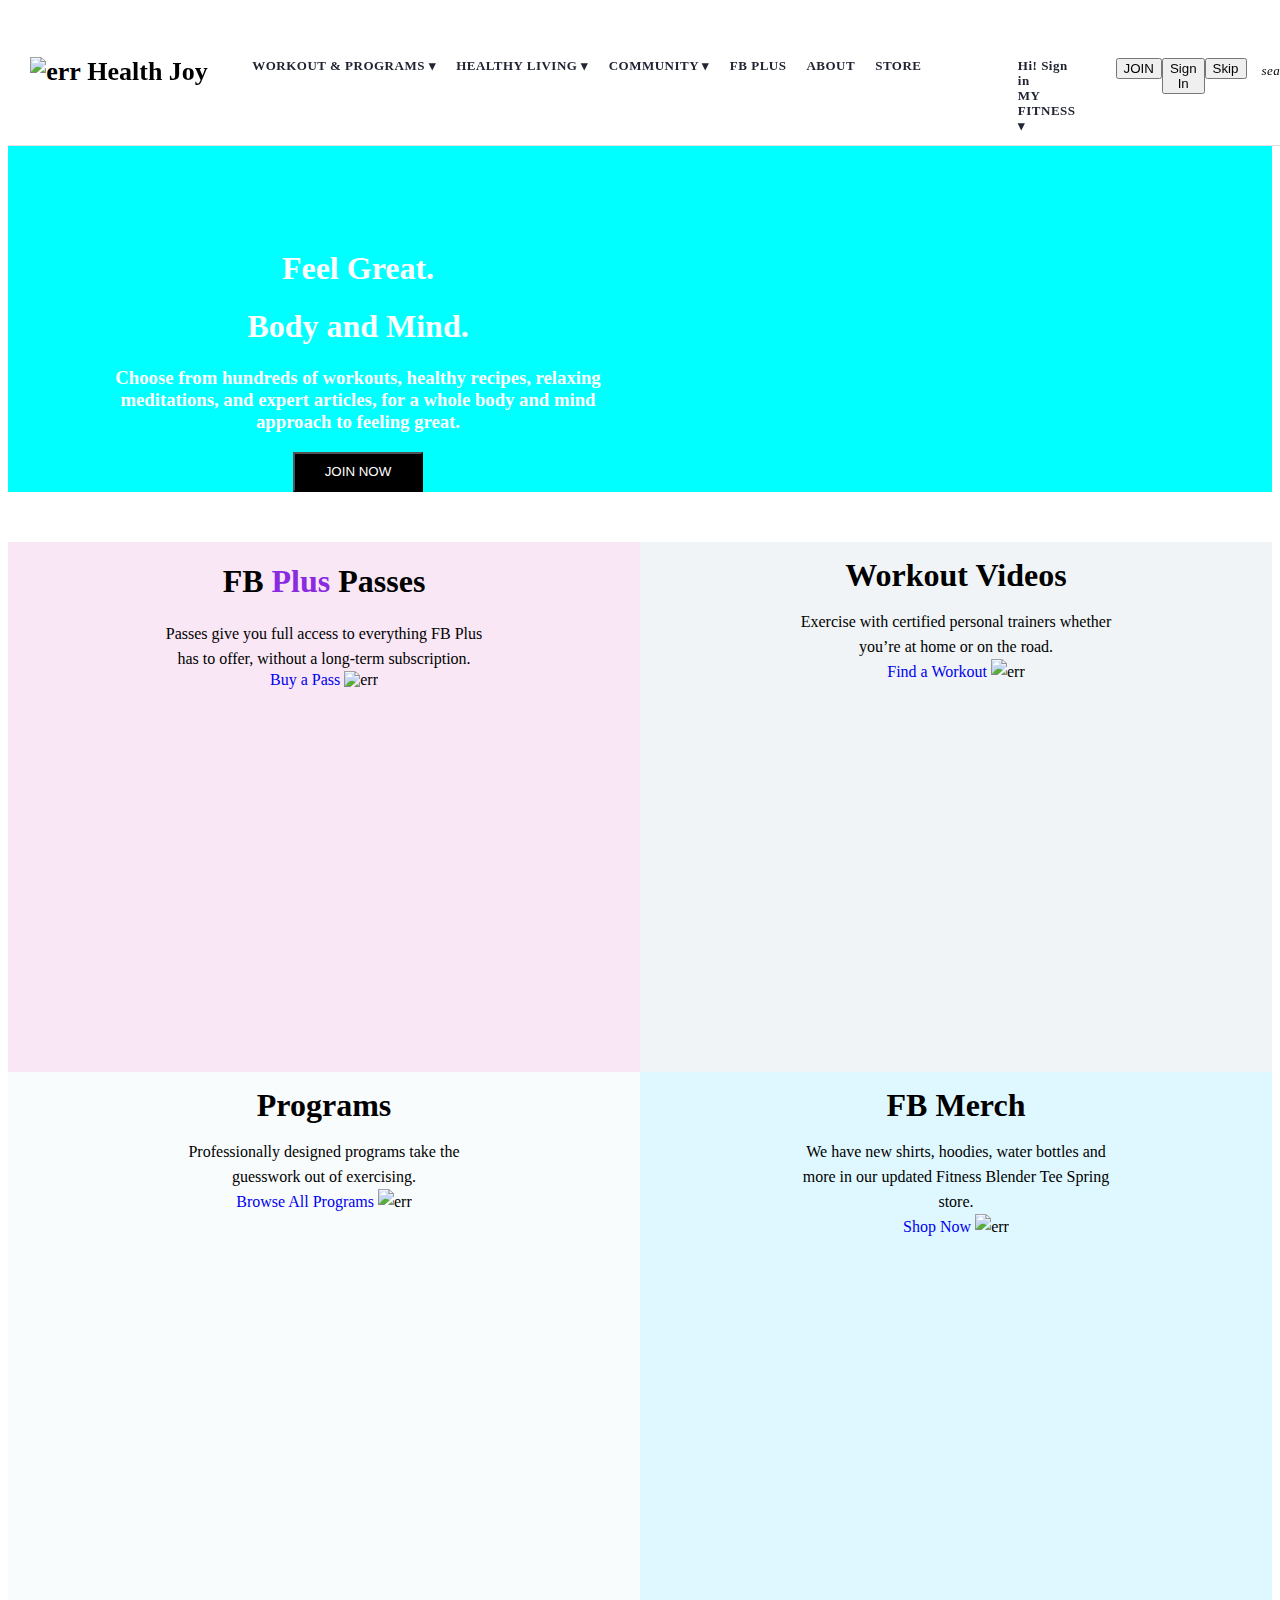
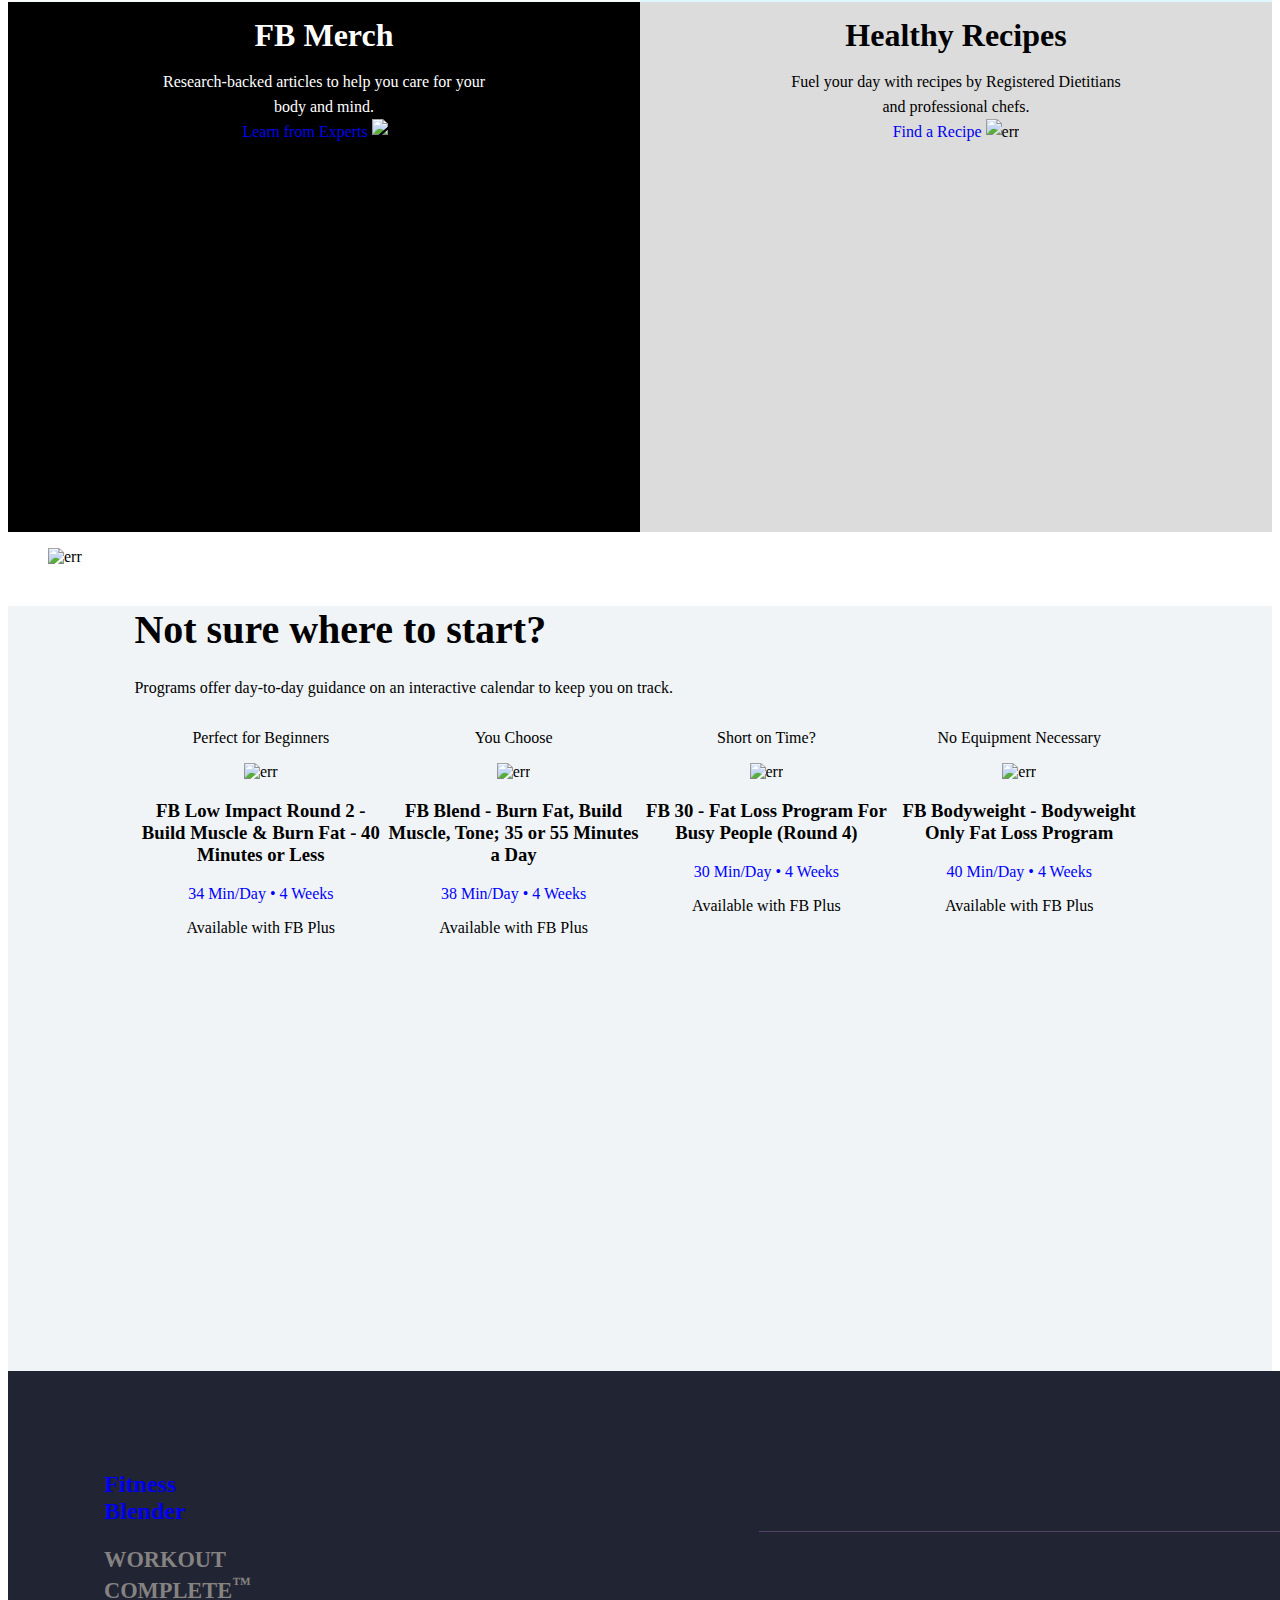
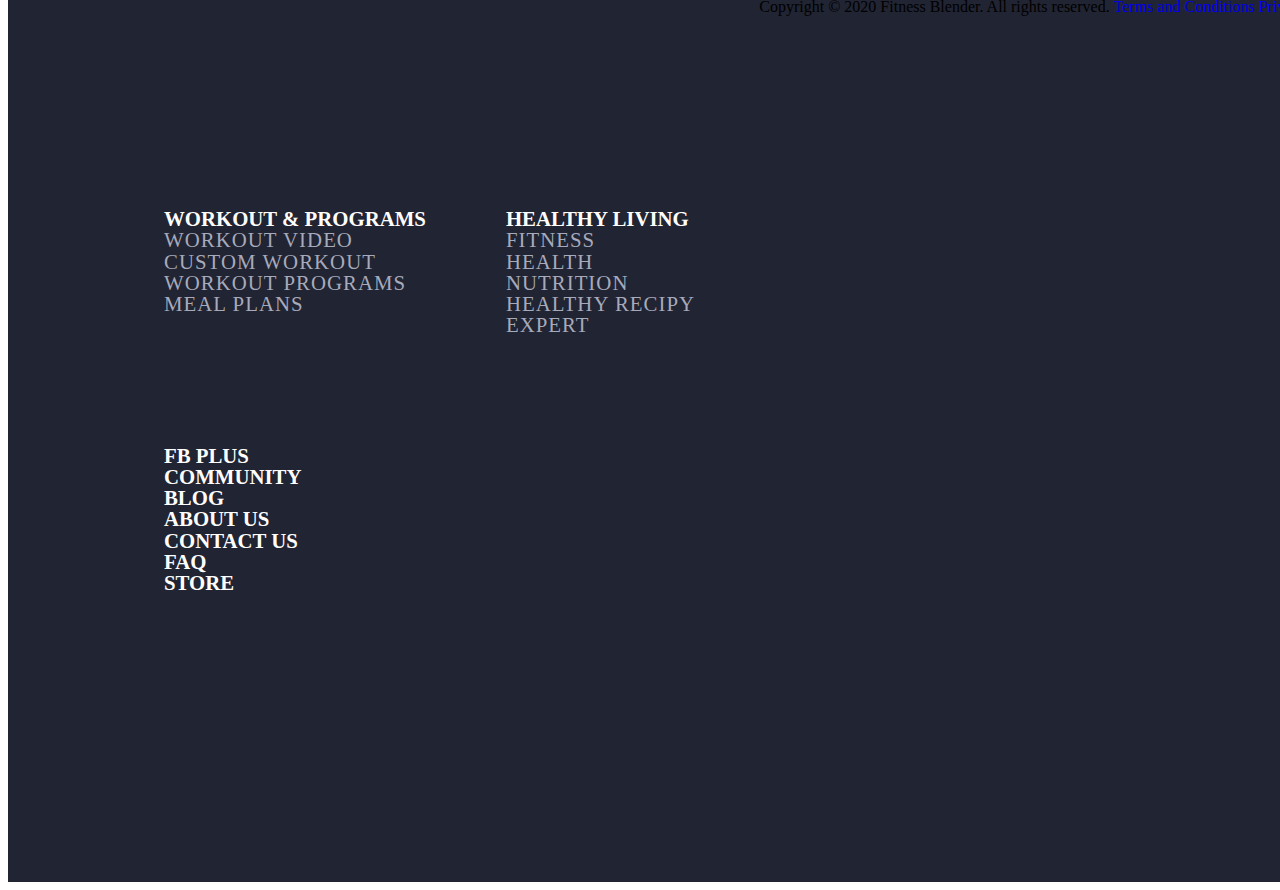
==== frontend/index.html @ d45d85d1 "Merge pull request #6 from mdharoonhussain/Day_02" ====
<!DOCTYPE html>
<html lang="en">
<head>
    <meta charset="UTF-8">
    <meta http-equiv="X-UA-Compatible" content="IE=edge">
    <meta name="viewport" content="width=device-width, initial-scale=1.0">
    <title>Health Joy</title>
    <link rel="stylesheet" href="./styles/style1.css">
</head>
<body>

    <div class="header">
        <!-- <h1 class="brand"><a href="#">Fitness Blender</a></h1> -->
        <h1>
            <img src="https://res.cloudinary.com/crunchbase-production/image/upload/c_lpad,f_auto,q_auto:eco,dpr_1/xrw4bb4pimqsu4pq6eij" alt="err">
             Health Joy
        </h1>   
        <div>
            <ul>
                <li>
                    <div class="header-menu">
                        <a href="#" class="menu">WORKOUT &amp; PROGRAMS &#9662</a>
                        <ul class="sub-menu" id="">
                            <li><a href="#" class="menu-content"><i class="icon -workout-videos" aria-hidden="true"></i>
                                    Workout Videos</a></li>
                            <li><a href="#" class="menu-content"><i class="icon -workout-programs"
                                        aria-hidden="true"></i></i>Workout Programs</a></li>
                            <li><a href="#" class="menu-content"><i class="icon -nutrition-programs"
                                        aria-hidden="true"></i>Meal Plans</a></li>
                            <li><a href="#" class="menu-content"><i class="icon -custom-workouts"
                                        aria-hidden="true"></i>Custom Workouts</a></li>
                            <li><a href="#" class="menu-content"><i class="icon -routines"
                                        aria-hidden="true"></i>Routines</a></li>
                        </ul>
                    </div>
                </li>

                <li>
                    <div class="header-menu">
                        <a href="#" class="menu">HEALTHY LIVING &#9662</a>
                        <ul class="sub-menu" id="">
                            <li><a href="#" class="menu-content"><i class="icon -fitness"
                                        aria-hidden="true"></i>FITNESS</a></li>
                            <li><a href="#" class="menu-content"><i class="icon -health"
                                        aria-hidden="true"></i>HEALTH</a></li>
                            <li><a href="#" class="menu-content"><i class="icon -nutrition"
                                        aria-hidden="true"></i>NUTRITION</a></li>
                            <li><a href="#" class="menu-content"><i class="icon -healthy-recipes"
                                        aria-hidden="true"></i>HEALTHY RECIPY</a></li>
                            <li><a href="#" class="menu-content"><i class="icon -experts"
                                        aria-hidden="true"></i>EXPERT</a></li>
                        </ul>
                    </div>
                </li>

                <li>
                    <div class="header-menu">
                        <a href="#" class="menu">COMMUNITY &#9662</a>
                        <ul class="sub-menu" id="">
                            <li><a href="#" class="menu-content"><i class="icon -community"
                                        aria-hidden="true"></i>COMUNITY</a></li>
                            <li><a href="#" class="menu-content"><i class="icon -blog" aria-hidden="true"></i>BLOG</a>
                            </li>
                        </ul>
                    </div>
                </li>

                <li>
                    <div class="header-menu">
                        <a href="#" class="menu">FB PLUS</a>
                    </div>
                </li>

                <li>
                    <div class="header-menu">
                        <a href="#" class="menu">ABOUT</a>
                    </div>
                </li>

                <li>
                    <div class="header-menu">
                        <a href="#" class="menu">STORE</a>
                    </div>
                </li>
            </ul>

        </div>

        <ul>
            <li>
                <div class="header-menu menu-login">
                    <a href="#" class="menu">
                        <div>Hi! Sign in</div>
                        <div>MY FITNESS &#9662</div>
                    </a>
                    <ul class="login" id="">
                        <!-- <h4>JOIN FOR FREE!</h4>
                        <div>Join for free and start building and tracking your workouts, get support from other Fitness
                            Blender members and more!</div> -->
                        <li><a href="./static/login.html"><button class="login-btn">JOIN</button></a></li>
                        <li><a href="./static/signIn.html"><button class="login-btn">Sign In</button></a></li>
                        <li><a href="./static/afterLoginLanding.html"><button class="skip-btn">Skip</button></a></li>
                        <!-- <li><a href="./static/afterLoginLanding.html">Skip >> Take me to the app</a></li> -->
                    </ul>
                    <div class="header-menu last-logo">
                        <i class="material-icons material-icons-outlined">search</i>
                        <span class="material-icons material-icons-outlined">
                            shopping_bag
                        </span>
                    </div>
                </div>
            </li>
        </ul>
    </div>







<div class="parent">
    <div class="child1">
        <div>
            <h1>Feel Great.</h1>
            <h1>Body and Mind.</h1>
            <h3>Choose from hundreds of workouts, healthy recipes, relaxing meditations, and expert articles, for a whole body and mind approach to feeling great.</h3>
            <button>JOIN NOW</button>
        </div>
       
    </div>
    <div class="child2">
        <img src="https://cloudfront.fitnessblender.com/assets/img/homepage/team-2023-1440.png" alt="err">
    </div>

</div>
    
<div id="content">
    <div id="content1">
        <h1>FB <span>Plus</span> Passes</h1>
        <p>Passes give you full access to everything FB Plus has to offer, without a long-term subscription.</p>
        <a href="#">Buy a Pass</a>
        <img src="https://cloudfront.fitnessblender.com/assets/img/homepage/passes-720.webp" alt="err">
    </div>
    <div id="content2">
        <h1>Workout Videos</h1>
        <p>Exercise with certified personal trainers whether you’re at home or on the road.</p>
        <a href="#">Find a Workout</a>
        <img src="https://cloudfront.fitnessblender.com/assets/img/homepage/workouts-720.webp" alt="err">
    </div>
    <div id="content3">
        <h1>Programs</h1>
        <p>Professionally designed programs take the guesswork out of exercising.</p>
        <a href="#">Browse All Programs</a>
        <img src="https://cloudfront.fitnessblender.com/assets/img/homepage/programs-720.webp" alt="err">
    </div>
    <div id="content4">
        <h1>FB Merch</h1>
        <p>We have new shirts, hoodies, water bottles and more in our updated Fitness Blender Tee Spring store.</p>
        <a href="#">Shop Now</a>
        <img src="https://cloudfront.fitnessblender.com/assets/img/homepage/fb-swag-720.webp" alt="err">
    </div>
    <div id="content5">
        <h1>FB Merch</h1>
        <p>Research-backed articles to help you care for your body and mind.</p>
        <a href="#">Learn from Experts</a>
        <img src="https://cloudfront.fitnessblender.com/assets/img/homepage/articles-720.webp" alt="err">
    </div>
    <div id="content6">
        <h1>Healthy Recipes</h1>
        <p>Fuel your day with recipes by Registered Dietitians and professional chefs.</p>
        <a href="#">Find a Recipe</a>
        <img src="https://cloudfront.fitnessblender.com/assets/img/homepage/recipes-720.webp" alt="err">
    </div>
</div>
<div id="content7">
    <figure>
        <img src="https://cloudfront.fitnessblender.com/assets/img/homepage/community-2160.webp" alt="err">
      </figure>
      
</div>

<!-- Middle Banner -->
<div class="middle">
<div class="inside1">
    <h1>Not sure where to start?</h1>
    <p>Programs offer day-to-day guidance on an interactive calendar to keep you on track.</p>
</div>

<div class="inside2">
    <div id="part1">
        <p>Perfect for Beginners</p>
        <img src="https://d18zdz9g6n5za7.cloudfront.net/plan/640/640-o_31_fb-low-impact-round-2-fat-loss-program-40-minutes-or-less.jpg" alt="err">
        <h3>FB Low Impact Round 2 - Build Muscle & Burn Fat - 40 Minutes or Less</h3>
        <p><span>34 Min/Day • 4 Weeks</span></p>
        <p>Available with FB Plus</p>
    </div>
    <div id="part2">
         <p>You Choose</p>
        <img src="https://d18zdz9g6n5za7.cloudfront.net/plan/640/640-o_29_4-week-fb-blend-burn-fat-build-muscle-tone-35-or-55-minutes-a-day.jpg" alt="err">
        <h3>FB Blend - Burn Fat, Build Muscle, Tone; 35 or 55 Minutes a Day</h3>
        <p><span>38 Min/Day • 4 Weeks</span></p>
        <p>Available with FB Plus</p></div>
    <div id="part3">
        <p>Short on Time?</p>
        <img src="https://d18zdz9g6n5za7.cloudfront.net/plan/640/640-o_28_fb-30-4-week-fat-loss-program-for-busy-people-round-4.jpg" alt="err">
        <h3>FB 30 - Fat Loss Program For Busy People (Round 4)
        </h3>
        <p><span>30 Min/Day • 4 Weeks</span></p>
        <p>Available with FB Plus</p>
    </div>
    <div id="part4">
        <p>No Equipment Necessary</p>
        <img src="https://d18zdz9g6n5za7.cloudfront.net/plan/640/640-o_7_fb-bodyweight-bodyweight-only-fat-loss-program.jpg" alt="err">
        <h3>FB Bodyweight - Bodyweight Only Fat Loss Program</h3>
        <p><span>40 Min/Day • 4 Weeks</span></p>
        <p>Available with FB Plus</p>
    </div>
</div>

</div>


<!-- footer part -->

<footer class="footer">
    <div class="footer-div1">
        <h2 class="brand -dark"><a href="/">Fitness Blender</a>
            <p>WORKOUT COMPLETE<sup>™</sup></p>
        </h2>
        <div class="footer-div1-list ">
            <ul>
                <li><a class="footer-div1-conta1" href="#">WORKOUT & PROGRAMS</a></li>
                <li><a class="footer-div1-conta" href="#">WORKOUT VIDEO</a></li>
                <li><a class="footer-div1-conta" href="#">CUSTOM WORKOUT</a></li>
                <li><a class="footer-div1-conta" href="#">WORKOUT PROGRAMS</a></li>
                <li><a class="footer-div1-conta" href="#">MEAL PLANS</a></li>
            </ul>

            <ul>
                <li><a class="footer-div1-conta1" href="#">HEALTHY LIVING</a></li>
                <li><a class="footer-div1-conta" href="#">FITNESS</a></li>
                <li><a class="footer-div1-conta" href="#">HEALTH</a></li>
                <li><a class="footer-div1-conta" href="#">NUTRITION</a></li>
                <li><a class="footer-div1-conta" href="#">HEALTHY RECIPY</a></li>
                <li><a class="footer-div1-conta" href="#">EXPERT</a></li>
            </ul>

            <ul>
                <li><a class="footer-div1-conta1" href="#">FB PLUS</a></li>
                <li><a class="footer-div1-conta1" href="#">COMMUNITY</a></li>
                <li><a class="footer-div1-conta1" href="#">BLOG</a></li>
                <li><a class="footer-div1-conta1" href="#">ABOUT US</a></li>
                <li><a class="footer-div1-conta1" href="#">CONTACT US</a></li>
                <li><a class="footer-div1-conta1" href="#">FAQ</a></li>
                <li><a class="footer-div1-conta1" href="#">STORE</a></li>
            </ul>
        </div>
        
    </div>
    <div class="footer-div1 footer-div1-copy  footer-div1-border">
        <p>Copyright © 2020 Fitness Blender. All rights reserved. <a href="/page/terms-of-use-agreement">Terms
            and Conditions</a> <a href="/page/privacy-policy">Privacy Policy</a></p>

        <ul class="app">
            <li><a class="app-logo" href="https://www.youtube.com/user/FitnessBlender" target="_blank"><span class="iconfont-youtube-play"></span></a></li>
            <li><a class="app-logo" href="https://pinterest.com/FitnessBlender/" target="_blank"><span class="iconfont-pinterest"></span></span></a></li>
            <li><a class="app-logo" href="https://www.facebook.com/pages/FitnessBlendercom/151085874942542" target="_blank"><span class="iconfont-facebook"></span></a></li>
            <li><a class="app-logo" href="https://instagram.com/fitnessblender/#" target="_blank"><span class="iconfont-instagram"></span></a></li>
            <li ><a class="app-logo" href="https://twitter.com/FitnessBlender" target="_blank"><span class="iconfont-twitter"></span></a></li>
          </ul>
    </div>
</footer>



</body>
</html>
<script src="./javascripts/index.js"></script>
---- frontend/styles/style1.css ----
.header {
	height: 105px;
	width: 100vw;
	padding-left: 20px;
	background: #fff;
	top: 0;
	padding-top: 40px;
	display: flex;
	font-size: 13px;
	border-bottom: 1px solid #e4e1e1;
	position: fixed;
	justify-content: space-around;
	z-index: 999;
}
.brand {
	width: 150px;
	height: 150px;
	margin-top: -60px;
}
li {
	list-style: none;
}
a {
	text-decoration: none;
}
.menu:hover {
	text-decoration: none;
	color: #212432;
}

.header-menu {
	font-size: 13px;
	height: 60px;
	letter-spacing: 0.5px;
	margin-top: 5px;
	margin-right: 20px;
}
.menu {
	color: #212432;
	font-weight: 600;
	/* height: 70px; */
}
.header-menu:hover {
	border-bottom: 3px solid blue;
}
.header div ul {
	display: flex;
}
.sub-menu {
	display: flex;
	height: 150px;
	width: 100vw;
	margin-top: 20px;
	align-items: center;
	padding-left: -10%;
	justify-content: center;
}
ul li ul.sub-menu {
	min-width: 100%;
	background: #313443;
	display: none;
	position: absolute;
	z-index: 999;
	left: 0;
}
ul li:hover ul.sub-menu {
	display: flex;
	color: #fff;
}
.menu-content {
	color: white;
	margin: 30px;
	height: 150px;
	width: 100%;
	font-family: Maison Neue, Helvetica Neue, Helvetica, Arial, Lucida Grande,
		sans-serif;
	display: flex;
	flex-direction: column;
	align-items: center;
	justify-content: center;
}
.menu-content i {
	font-size: 25px;
}
.sub-menu li a:hover {
	background-color: #151a2b;
}

.menu-login {
	margin-left: 10%;
	display: flex;
	width: 300px;
}
/* .menu {
    margin-top: -30px;
} */
.dashboard {
	width: 17vw;
	margin-top: 60px;
	align-items: center;
	padding-left: -10%;
	display: flex;
	flex-direction: column;
	/* justify-content: center; */
	padding: 20px;
}
.menu-img {
	height: 50px;
	width: 50px;
	border-radius: 25px;
	margin: 10px;
	margin-top: -15px;
}
ul li ul.dashboard {
	min-width: 15vw;
	background: #313443;
	display: none;
	position: absolute;
	z-index: 999;
	left: 0;
	margin-left: 75vw;
}
ul li:hover ul.dashboard {
	display: block;
	color: #fff;
}
.menu-login div {
	line-height: 15px;
}
.dashboard li a {
	color: white;
	font-weight: 600;
}
.dashboard-dash {
	display: flex;
	/* justify-content: center; */
	align-items: center;
}
.login div:nth-child(2) {
	font-size: 1.2em;
	line-height: 20px;
}
.btn {
	height: 40px;
	width: 150px;
	border-radius: 5px;
	background: #238dc1;
	color: #fff;
	margin: 10px auto;
	text-align: center;
}
.last-logo {
	display: flex;
}
.material-icons-outlined {
	margin-left: 15px;
	width: 40px;
}




.parent {
    display: flex;
    margin-top: 100px;
    justify-content: space-between;
    width: 100%;
    /* margin-left: 100px; */
    background-color: aqua;
}

.child2 img {
    width: 700px;
    margin-right: 100px;
    height: 90vh;
    /* border: 2px solid red; */

}

.child1 {
    /* border: 2px solid red; */
    width: 500px;
    margin-left: 100px;
    color: white;
    text-align: center;
}

.child1 div {
    margin-top: 150px;
}

.child1 button {
    width: 130px;
    height: 40px;
    border-radius: none;
    background-color: black;
    color: white;
	cursor: pointer;
}

.header h1 img {
   margin-top: -40px;
    /* border: 2px solid red; */
    width: 80px;
}



#content {
    /* border: 2px solid red; */
	display: grid;
	grid-template-columns: repeat(2,1fr);
	margin-top: 50px;
}

#content1 {
    /* border: 2px solid red; */
	text-align: center;
	height: 530px;
	background-color: #f9e7f6;

}
#content2 {
	/* border: 2px solid red; */
	text-align: center;
	line-height: 25px;
	height: 530px;
	background-color: #f0f4f6;

}
#content span {
	color: blueviolet;
}
#content1 p {
	/* border: 2px solid red; */
	width: 330px;
	line-height: 25px;
	/* text-align: center; */
	margin: auto;
}
#content2 p {
	width: 330px;
	margin: auto;
}
#content3 {
	/* border: 2px solid red; */
	text-align: center;
	line-height: 25px;
	height: 530px;
	background-color: #f9fcfd;

}
#content3 p {
	/* border: 2px solid red; */
	width: 330px;
	line-height: 25px;
	/* text-align: center; */
	margin: auto;
}
#content4 {
	/* border: 2px solid red; */
	text-align: center;
	line-height: 25px;
	height: 530px;
	background-color: #dff8ff;

}
#content4 p {
	/* border: 2px solid red; */
	width: 330px;
	line-height: 25px;
	/* text-align: center; */
	margin: auto;
}
#content5 {
	/* border: 2px solid red; */
	text-align: center;
	line-height: 25px;
	background-color: black;
	height: 530px;

}
#content5 h1 {
	color: white;
}
#content5 p {
	/* border: 2px solid red; */
	width: 330px;
	line-height: 25px;
	/* text-align: center; */
	margin: auto;
	color: white;
}
#content6 {
	/* border: 2px solid red; */
	text-align: center;
	line-height: 25px;
	background-color: gainsboro;
	height: 530px;

}
#content6 p {
	/* border: 2px solid red; */
	width: 330px;
	line-height: 25px;
	/* text-align: center; */
	margin: auto;
}

figure {
	display: flex;
	flex-direction: column;
	align-items: center;
	justify-content: center;
  }
  

  img {
	width: 100%;
	height: auto;
  }
  

/* Middle banner */

.middle {
	width: 100%;
	height: 85vh;
	/* border: 2px solid red; */
	background-color: #f0f4f6;
	margin-top: 40px;

}

.inside1 {
	margin-top: 50px;
	width: 80%;
	margin: auto;
}
.inside1 h1 {
	font-size: 40px;
}

.inside2 {
	/* border: 2px solid red; */
	display: grid;
	grid-template-columns: repeat(4,1fr);
	width: 80%;
	margin: auto;
	text-align: center;
}


.inside2 span {
	color: blue;
}

/* footer part */

.footer {
	width: 100%;
	height: 70vh;
	/* border: 2px solid red; */
	/* background-color: #212432; */
	display: flex;
	margin-top: 10px;
	margin: auto;
}
#fpart1 {
width: 35%;
border: 2px solid red;
}
#fpart2 {
	width: 55%;
border: 2px solid red;

}
/* #fpart1 img {
	width: 100px;
} */

#fpart1 img {
	width: 100px;
}
fpart1 {
	display: flex
}


.footer-div1-list {
	margin-bottom: 2rem;
	line-height: 1.2em;
	margin-top: -50px;
	display: flex;
    margin-right: 5%;
    flex-wrap: wrap;
}
.footer-div1-list ul {
	margin: 0 20px;
}
.footer-div1-conta {
	font-size: 1.3rem;
	color: #7b7f92;
	color: #a7aabb;
	letter-spacing: 0.05em;
}
.footer-div1-conta1 {
	font-size: 1.3rem;
	color: #fffefe;
	font-weight: 600;
}

.footer {
    height: 95vh;
    width: 100vw;
    background: #212432;
    padding-top: 10rem;
    padding-bottom: 6rem;
    padding-left: 6rem;
    padding-right: 8rem;

    /* margin-bottom: 50px; */
}
h2 {
	/* display: block; */
	font-size: 1.5em;
	margin-block-start: 0.83em;
	margin-block-end: 0.83em;
	margin-inline-start: 0px;
	margin-inline-end: 0px;
	/* font-weight: bold; */
}

.footer-div1 {
	display: flex;
	justify-content: space-between;
    margin-bottom: 50px;
    flex-wrap: wrap;
}
.footer-div1-border {
	padding-top: 50px;
	border-top: 1px solid #514166;
}
.footer-div1 h2 p {
	width: 200px;
	font-size: 1.4rem;
	color: #858282;
}
.brand-dark span {
	color: white;
}

.app {
	width: 300px;
	display: flex;
}
.app-logo {
	color: white;
	font-size: 25px;
	margin-right: 20px;
	/* width: 50px; */
}
.parent {
    display: flex;
    margin-top: 100px;
    justify-content: space-between;
    width: 100%;
    /* margin-left: 100px; */
    background-color: aqua;
}

.child2 img {
    width: 700px;
    margin-right: 100px;
    height: 90vh;
    /* border: 2px solid red; */

}

.child1 {
    /* border: 2px solid red; */
    width: 500px;
    margin-left: 100px;
    color: white;
    text-align: center;
}

.child1 div {
    margin-top: 150px;
}

.child1 button {
    width: 130px;
    height: 40px;
    border-radius: none;
    background-color: black;
    color: white;
}


/* all */

.footer {
    /* height: 95vh; */
    width: 100vw;
    background: #212432;
    padding-top: 10rem;
    padding-bottom: 6rem;
    padding-left: 6rem;
    padding-right: 8rem;
}
h2 {
	/* display: block; */
	font-size: 1.5em;
	margin-block-start: 0.83em;
	margin-block-end: 0.83em;
	margin-inline-start: 0px;
	margin-inline-end: 0px;
	/* font-weight: bold; */
}
.footer-div1 {
    display: flex;
    justify-content: space-between;
    margin-bottom: 50px;
    flex-wrap: wrap;
}
.footer-div1-border {
	padding-top: 50px;
	border-top: 1px solid #514166;
}
.footer-div1 h2 p {
	width: 200px;
	font-size: 1.4rem;
	color: #858282;
}
.footer-div1-list {
	margin-bottom: 2rem;
	line-height: 1.2em;
	margin-top: -50px;
	display: flex;
	margin-right: 5%;
}
.footer-div1-list ul {
	margin: 0 20px;
}
.footer-div1-conta {
	font-size: 1.3rem;
	color: #7b7f92;
	color: #a7aabb;
	letter-spacing: 0.05em;
}
.footer-div1-conta1 {
	font-size: 1.3rem;
	color: #fffefe;
	font-weight: 600;
}
.app {
    width: 300px;
    display: flex;
    flex-wrap: wrap;

}
.app-logo {
	color: white;
	font-size: 25px;
	margin-right: 20px;
	/* width: 50px; */
}
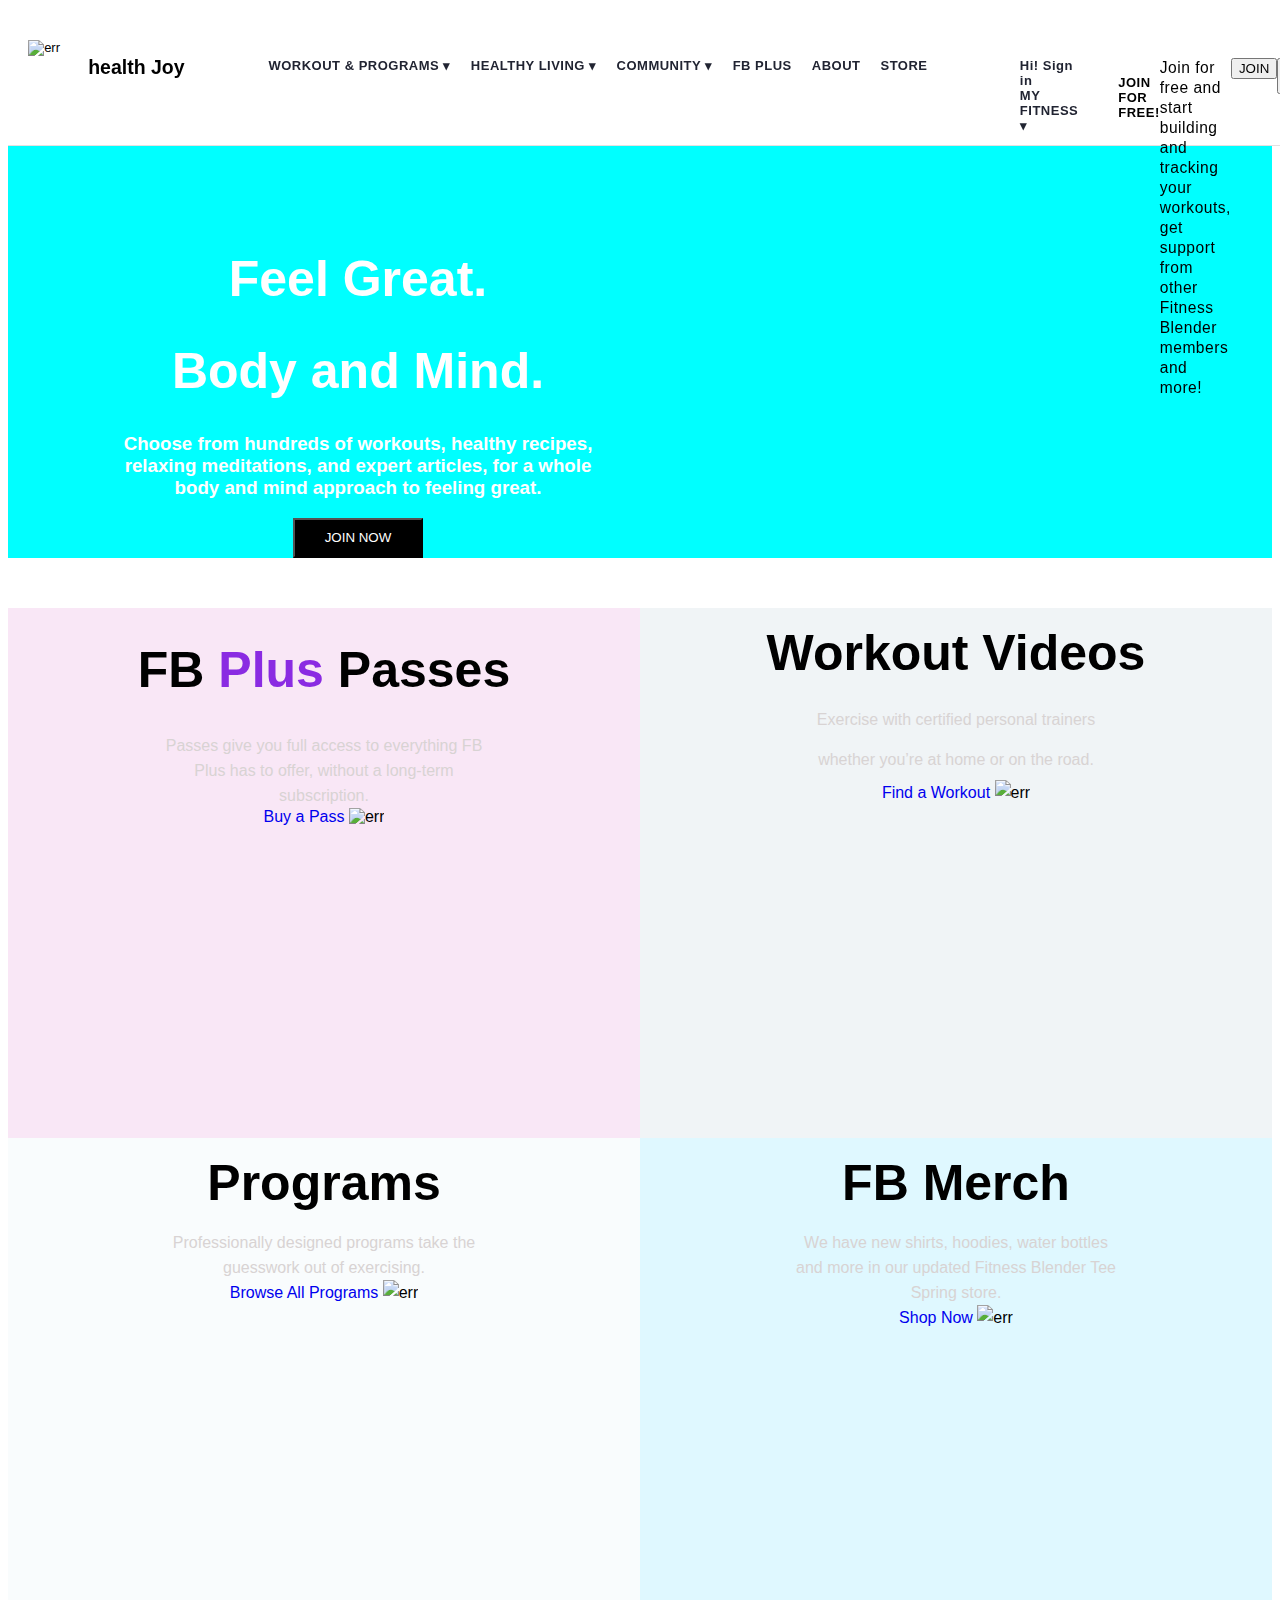
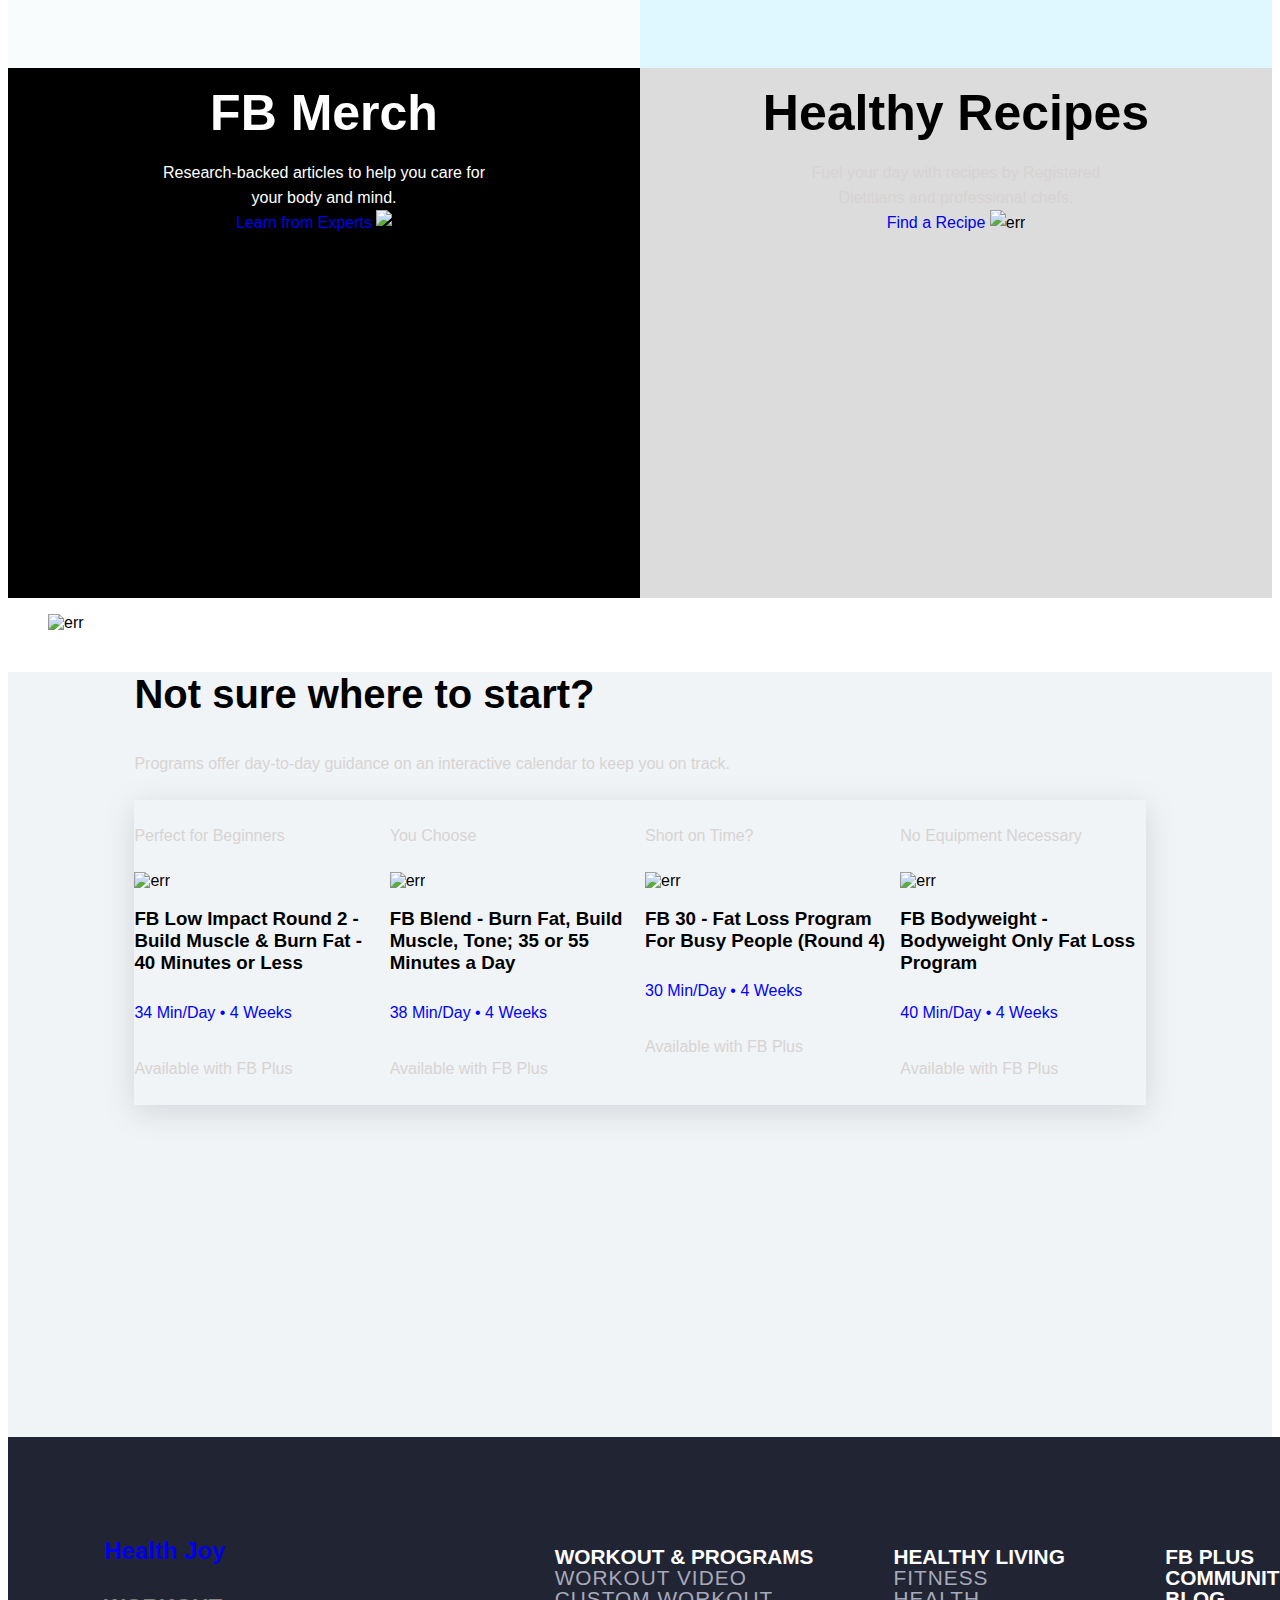
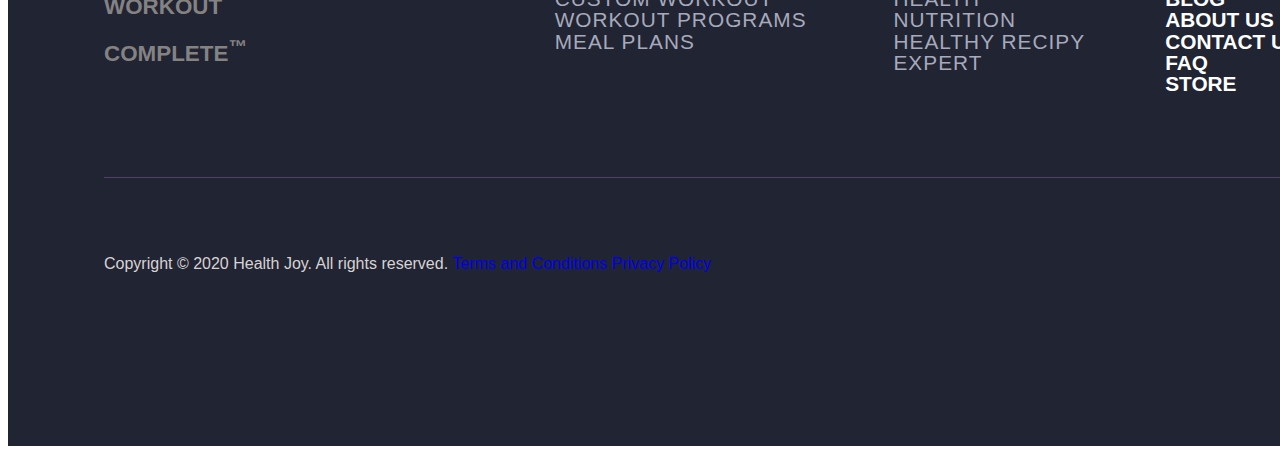
==== commit e865b73f: "Merge pull request #7 from mdharoonhussain/Day_03" ====
--- a/frontend/index.html
+++ b/frontend/index.html
@@ -1,20 +1,41 @@
 <!DOCTYPE html>
 <html lang="en">
+
 <head>
     <meta charset="UTF-8">
-    <meta http-equiv="X-UA-Compatible" content="IE=edge">
     <meta name="viewport" content="width=device-width, initial-scale=1.0">
+    <link href="https://fonts.googleapis.com/icon?family=Material+Icons" rel="stylesheet">
+    <link href="https://cloudfront.fitnessblender.com/assets/bundle/styles-6308fdb649da5b93cc5f.css" rel="stylesheet">
+    <link rel="stylesheet" href="https://use.fontawesome.com/releases/v5.15.3/css/all.css"
+        integrity="sha384-SZXxX4whJ79/gErwcOYf+zWLeJdY/qpuqC4cAa9rOGUstPomtqpuNWT9wdPEn2fk" crossorigin="anonymous">
+    <link rel="shortcut icon" href="https://www.fitnessblender.com/favicon.ico">
+    <link rel="apple-touch-icon" sizes="180x180"
+        href="https://cloudfront.fitnessblender.com/assets/img/icon/apple-touch-icon.png?v=2">
+    <link rel="icon" type="image/png" sizes="32x32"
+        href="https://cloudfront.fitnessblender.com/assets/img/icon/favicon-32x32.png">
+    <link rel="icon" type="image/png" sizes="16x16"
+        href="https://cloudfront.fitnessblender.com/assets/img/icon/favicon-16x16.png">
+    <link rel="manifest" href="https://cloudfront.fitnessblender.com/assets/img/icon/manifest.json">
+    <link rel="mask-icon" href="https://cloudfront.fitnessblender.com/assets/img/icon/safari-pinned-tab.svg"
+        color="#fffefe">
+    <meta name="apple-mobile-web-app-title" content="Fitness Blender">
+    <meta name="application-name" content="Fitness Blender">
+    <meta name="msapplication-config" content="https://cloudfront.fitnessblender.com/assets/img/icon/browserconfig.xml">
+    <meta name="theme-color" content="#fffefe">
+
+    <script src="https://kit.fontawesome.com/3824cf4ce7.js" crossorigin="anonymous"></script>
+    <link rel="stylesheet" href="./styles/style1.css">
     <title>Health Joy</title>
-    <link rel="stylesheet" href="./styles/style1.css">
 </head>
+
 <body>
 
+    <!-- HEADER ---- -->
     <div class="header">
-        <!-- <h1 class="brand"><a href="#">Fitness Blender</a></h1> -->
-        <h1>
+        <div class="image">
             <img src="https://res.cloudinary.com/crunchbase-production/image/upload/c_lpad,f_auto,q_auto:eco,dpr_1/xrw4bb4pimqsu4pq6eij" alt="err">
-             Health Joy
-        </h1>   
+            <h2>health Joy</h2>
+        </div>
         <div>
             <ul>
                 <li>
@@ -94,13 +115,12 @@
                         <div>MY FITNESS &#9662</div>
                     </a>
                     <ul class="login" id="">
-                        <!-- <h4>JOIN FOR FREE!</h4>
+                        <h4>JOIN FOR FREE!</h4>
                         <div>Join for free and start building and tracking your workouts, get support from other Fitness
-                            Blender members and more!</div> -->
-                        <li><a href="./static/login.html"><button class="login-btn">JOIN</button></a></li>
-                        <li><a href="./static/signIn.html"><button class="login-btn">Sign In</button></a></li>
+                            Blender members and more!</div>
+                        <li><a href="./"><button class="login-btn">JOIN</button></a></li>
+                        <li><a href="./signin.html"><button class="login-btn">Sign In</button></a></li>
                         <li><a href="./static/afterLoginLanding.html"><button class="skip-btn">Skip</button></a></li>
-                        <!-- <li><a href="./static/afterLoginLanding.html">Skip >> Take me to the app</a></li> -->
                     </ul>
                     <div class="header-menu last-logo">
                         <i class="material-icons material-icons-outlined">search</i>
@@ -112,10 +132,6 @@
             </li>
         </ul>
     </div>
-
-
-
-
 
 
 
@@ -225,7 +241,7 @@
 
 <footer class="footer">
     <div class="footer-div1">
-        <h2 class="brand -dark"><a href="/">Fitness Blender</a>
+        <h2 class="brand -dark"><a href="/">Health Joy</a>
             <p>WORKOUT COMPLETE<sup>™</sup></p>
         </h2>
         <div class="footer-div1-list ">
@@ -256,24 +272,26 @@
                 <li><a class="footer-div1-conta1" href="#">STORE</a></li>
             </ul>
         </div>
-        
+
     </div>
     <div class="footer-div1 footer-div1-copy  footer-div1-border">
-        <p>Copyright © 2020 Fitness Blender. All rights reserved. <a href="/page/terms-of-use-agreement">Terms
-            and Conditions</a> <a href="/page/privacy-policy">Privacy Policy</a></p>
+        <p>Copyright © 2020 Health Joy. All rights reserved. <a href="/page/terms-of-use-agreement">Terms
+                and Conditions</a> <a href="/page/privacy-policy">Privacy Policy</a></p>
 
         <ul class="app">
-            <li><a class="app-logo" href="https://www.youtube.com/user/FitnessBlender" target="_blank"><span class="iconfont-youtube-play"></span></a></li>
-            <li><a class="app-logo" href="https://pinterest.com/FitnessBlender/" target="_blank"><span class="iconfont-pinterest"></span></span></a></li>
-            <li><a class="app-logo" href="https://www.facebook.com/pages/FitnessBlendercom/151085874942542" target="_blank"><span class="iconfont-facebook"></span></a></li>
-            <li><a class="app-logo" href="https://instagram.com/fitnessblender/#" target="_blank"><span class="iconfont-instagram"></span></a></li>
-            <li ><a class="app-logo" href="https://twitter.com/FitnessBlender" target="_blank"><span class="iconfont-twitter"></span></a></li>
-          </ul>
+            <li><a class="app-logo" href="https://www.youtube.com/user/FitnessBlender" target="_blank"><span
+                        class="iconfont-youtube-play"></span></a></li>
+            <li><a class="app-logo" href="https://pinterest.com/FitnessBlender/" target="_blank"><span
+                        class="iconfont-pinterest"></span></span></a></li>
+            <li><a class="app-logo" href="https://www.facebook.com/pages/FitnessBlendercom/151085874942542"
+                    target="_blank"><span class="iconfont-facebook"></span></a></li>
+            <li><a class="app-logo" href="https://instagram.com/fitnessblender/#" target="_blank"><span
+                        class="iconfont-instagram"></span></a></li>
+            <li><a class="app-logo" href="https://twitter.com/FitnessBlender" target="_blank"><span
+                        class="iconfont-twitter"></span></a></li>
+        </ul>
     </div>
 </footer>
-
-
-
 </body>
 </html>
 <script src="./javascripts/index.js"></script>--- a/frontend/styles/style1.css
+++ b/frontend/styles/style1.css
@@ -91,9 +91,7 @@
 	display: flex;
 	width: 300px;
 }
-/* .menu {
-    margin-top: -30px;
-} */
+
 .dashboard {
 	width: 17vw;
 	margin-top: 60px;
@@ -347,7 +345,9 @@
 	grid-template-columns: repeat(4,1fr);
 	width: 80%;
 	margin: auto;
-	text-align: center;
+justify-content: space-between;
+gap: 10px;
+box-shadow: rgba(100, 100, 111, 0.2) 0px 7px 29px 0px;
 }
 
 
@@ -358,68 +358,13 @@
 /* footer part */
 
 .footer {
-	width: 100%;
-	height: 70vh;
-	/* border: 2px solid red; */
-	/* background-color: #212432; */
-	display: flex;
-	margin-top: 10px;
-	margin: auto;
-}
-#fpart1 {
-width: 35%;
-border: 2px solid red;
-}
-#fpart2 {
-	width: 55%;
-border: 2px solid red;
-
-}
-/* #fpart1 img {
-	width: 100px;
-} */
-
-#fpart1 img {
-	width: 100px;
-}
-fpart1 {
-	display: flex
-}
-
-
-.footer-div1-list {
-	margin-bottom: 2rem;
-	line-height: 1.2em;
-	margin-top: -50px;
-	display: flex;
-    margin-right: 5%;
-    flex-wrap: wrap;
-}
-.footer-div1-list ul {
-	margin: 0 20px;
-}
-.footer-div1-conta {
-	font-size: 1.3rem;
-	color: #7b7f92;
-	color: #a7aabb;
-	letter-spacing: 0.05em;
-}
-.footer-div1-conta1 {
-	font-size: 1.3rem;
-	color: #fffefe;
-	font-weight: 600;
-}
-
-.footer {
-    height: 95vh;
+    /* height: 95vh; */
     width: 100vw;
     background: #212432;
     padding-top: 10rem;
     padding-bottom: 6rem;
     padding-left: 6rem;
     padding-right: 8rem;
-
-    /* margin-bottom: 50px; */
 }
 h2 {
 	/* display: block; */
@@ -430,94 +375,6 @@
 	margin-inline-end: 0px;
 	/* font-weight: bold; */
 }
-
-.footer-div1 {
-	display: flex;
-	justify-content: space-between;
-    margin-bottom: 50px;
-    flex-wrap: wrap;
-}
-.footer-div1-border {
-	padding-top: 50px;
-	border-top: 1px solid #514166;
-}
-.footer-div1 h2 p {
-	width: 200px;
-	font-size: 1.4rem;
-	color: #858282;
-}
-.brand-dark span {
-	color: white;
-}
-
-.app {
-	width: 300px;
-	display: flex;
-}
-.app-logo {
-	color: white;
-	font-size: 25px;
-	margin-right: 20px;
-	/* width: 50px; */
-}
-.parent {
-    display: flex;
-    margin-top: 100px;
-    justify-content: space-between;
-    width: 100%;
-    /* margin-left: 100px; */
-    background-color: aqua;
-}
-
-.child2 img {
-    width: 700px;
-    margin-right: 100px;
-    height: 90vh;
-    /* border: 2px solid red; */
-
-}
-
-.child1 {
-    /* border: 2px solid red; */
-    width: 500px;
-    margin-left: 100px;
-    color: white;
-    text-align: center;
-}
-
-.child1 div {
-    margin-top: 150px;
-}
-
-.child1 button {
-    width: 130px;
-    height: 40px;
-    border-radius: none;
-    background-color: black;
-    color: white;
-}
-
-
-/* all */
-
-.footer {
-    /* height: 95vh; */
-    width: 100vw;
-    background: #212432;
-    padding-top: 10rem;
-    padding-bottom: 6rem;
-    padding-left: 6rem;
-    padding-right: 8rem;
-}
-h2 {
-	/* display: block; */
-	font-size: 1.5em;
-	margin-block-start: 0.83em;
-	margin-block-end: 0.83em;
-	margin-inline-start: 0px;
-	margin-inline-end: 0px;
-	/* font-weight: bold; */
-}
 .footer-div1 {
     display: flex;
     justify-content: space-between;
@@ -566,3 +423,308 @@
 	margin-right: 20px;
 	/* width: 50px; */
 }
+
+body {
+	/* background-color: aquamarine; */
+	font-family: Maison Neue, Helvetica Neue, Helvetica, Arial, Lucida Grande,
+		sans-serif;
+	position: relative;
+	top: 0;
+	left: 0;
+	right: 0;
+}
+
+.content {
+	/* border: 1px solid black; */
+	width: 50%;
+	height: 100%;
+}
+.para {
+	margin-top: 30%;
+}
+.para > span {
+	font-size: 38px;
+}
+.btn {
+	width: 36%;
+	height: 40px;
+	border: none;
+	border-radius: 10px;
+	background-color: #4296cb;
+	color: white !important;
+	transition-duration: 1s;
+}
+.btn:hover {
+	background-image: linear-gradient(
+		to right top,
+		#4296c3,
+		#3e98d4,
+		#3999d5,
+		#349bd6,
+		#2f9ce7
+	);
+}
+.image {
+	/* border: 1px solid rebeccapurple; */
+	width: 50%;
+	height: 100%;
+}
+#img-1 {
+	width: 590px;
+	height: 590px;
+	margin: 5px 5px;
+}
+
+.All-Cards {
+	/* position: relative; */
+	background-color: #f0f4f6;
+	width: 100%;
+	height: 600px;
+	margin-top: 10em;
+	/* border: 1px solid red; */
+}
+.cards-line {
+	margin: 1% 12%;
+	color: black;
+}
+#card-h2 {
+	font-size: 50px;
+	margin-top: 100px !important;
+}
+.cards {
+	display: flex;
+	/* border: 2px solid red; */
+	flex-wrap: wrap;
+	justify-content: center;
+}
+.card {
+	width: 290px !important;
+	height: 400px;
+	margin-right: 10px;
+	/* border: 2px solid red; */
+}
+.card-image {
+	width: 100%;
+}
+.anchor-tag {
+	color: black;
+}
+.card-content {
+	/* border: 1px solid black; */
+	width: 100%;
+	height: 90%;
+	background-color: white;
+	transition-duration: 1s;
+}
+.card-content:hover {
+	border: 2px solid #4296cb;
+}
+a:link {
+	text-decoration: none;
+}
+
+.price {
+	background-color: white;
+	/* border: 1px solid red;  */
+}
+.price > span {
+	font-size: 15px;
+}
+.Big-Banner {
+	width: 100%;
+	height: 1000px;
+	background-color: #222533;
+	color: white;
+	border: 1px solid white;
+	text-align: center;
+}
+.Big-Banner > p {
+	color: lightgray;
+	margin-top: 10%;
+}
+.flex-digit {
+	display: flex;
+	margin: auto 15%;
+	width: 70%;
+	height: 300px;
+	justify-content: center;
+
+	text-align: center;
+}
+.digit-box {
+	margin: 0 2%;
+}
+.digit {
+	font-size: 80px;
+	font-style: normal;
+	color: #91eeda;
+}
+.testimonails {
+	display: flex;
+	justify-content: center;
+	width: 100%;
+	height: 800px;
+
+	background-color: #f1f6f8;
+}
+#men-image {
+	padding-top: 84px;
+}
+.bodybuilder {
+	display: block;
+	flex-wrap: wrap;
+
+	width: 40%;
+	height: 40%;
+	margin: auto 5%;
+	text-align: center;
+}
+.bodybuilder > p {
+	color: #8cb9d6;
+}
+#testi-para {
+	font-size: 30px;
+}
+.Company-banner {
+	width: 100%;
+	height: 200px;
+	background-color: white;
+}
+.Company-banner {
+	display: flex;
+	flex-wrap: wrap;
+	flex-direction: row;
+	text-align: center;
+	justify-content: space-around;
+}
+.company-name {
+	margin-top: 90px;
+}
+#company-para {
+	margin-left: 47%;
+}
+.ready-banner {
+	position: relative;
+	justify-content: center;
+	width: 100%;
+	height: 220px;
+	background-image: linear-gradient(
+		to right top,
+		#31b3ce,
+		#30adcf,
+		#33a7cf,
+		#38a1ce,
+		#409bcc
+	);
+}
+.ready-content {
+	position: absolute;
+	display: flex;
+	flex-wrap: wrap;
+	justify-content: center;
+	color: white;
+	width: 80%;
+	height: 150px;
+	bottom: 0;
+	left: 90px;
+}
+#start-btn {
+	width: 250px;
+	height: 50px;
+	border-radius: 10px;
+	background-color: black;
+	color: white;
+	display: block;
+	margin-top: 30px;
+	margin-left: 70%;
+	border: none;
+	transition-duration: 2s;
+}
+.ready-para {
+	margin-top: 30px;
+	font-size: 30px;
+	color: white;
+}
+#start-btn:hover {
+	background-image: linear-gradient(
+		to right top,
+		#0e0e0f,
+		#13161a,
+		#131c24,
+		#0f242d,
+		#062c34
+	);
+}
+
+.image1 {
+	margin-top: 105px;
+	position: absolute;
+	z-index: -1;
+}
+.image1 img {
+	width: 100vw;
+	height: 100vh;
+}
+.image-content {
+	position: absolute;
+	width: 28%;
+	margin: 15%;
+	font-family: Maison Neue, Helvetica Neue, Helvetica, Arial, Lucida Grande,
+		sans-serif;
+	color: #fff;
+}
+h1 {
+	font-size: 50px;
+}
+h5 {
+	font-size: 20px;
+	color: #212432;
+	font-weight: 600;
+}
+.wrapper {
+	width: 85%;
+	display: flex;
+	position: absolute;
+	flex-wrap: nowrap;
+	justify-content: center;
+	margin: 0 9%;
+	margin-top: 700px;
+}
+.wrapper-div {
+	width: 300px;
+	height: 260px;
+	margin: 0.5px;
+	background: #313444;
+	padding: 40px;
+}
+.wrapper-div > h5 {
+	color: #fff;
+	margin-top: 20px;
+	font-size: 30px;
+}
+p {
+	color: #d8d3d3;
+	line-height: 40px;
+}
+.wrapper div:hover {
+	background: #151a2b;
+}
+.useLess {
+	height: 160vh;
+}
+
+.image img {
+	width: 60px;
+	height: 60px;
+}
+.image {
+	display: flex;
+	/* border: 2px solid red; */
+	width: 200px;
+}
+.image h3 {
+	text-align: center;
+	padding-left: 8px;
+	padding-top: 20px;
+	font-weight: bold;
+}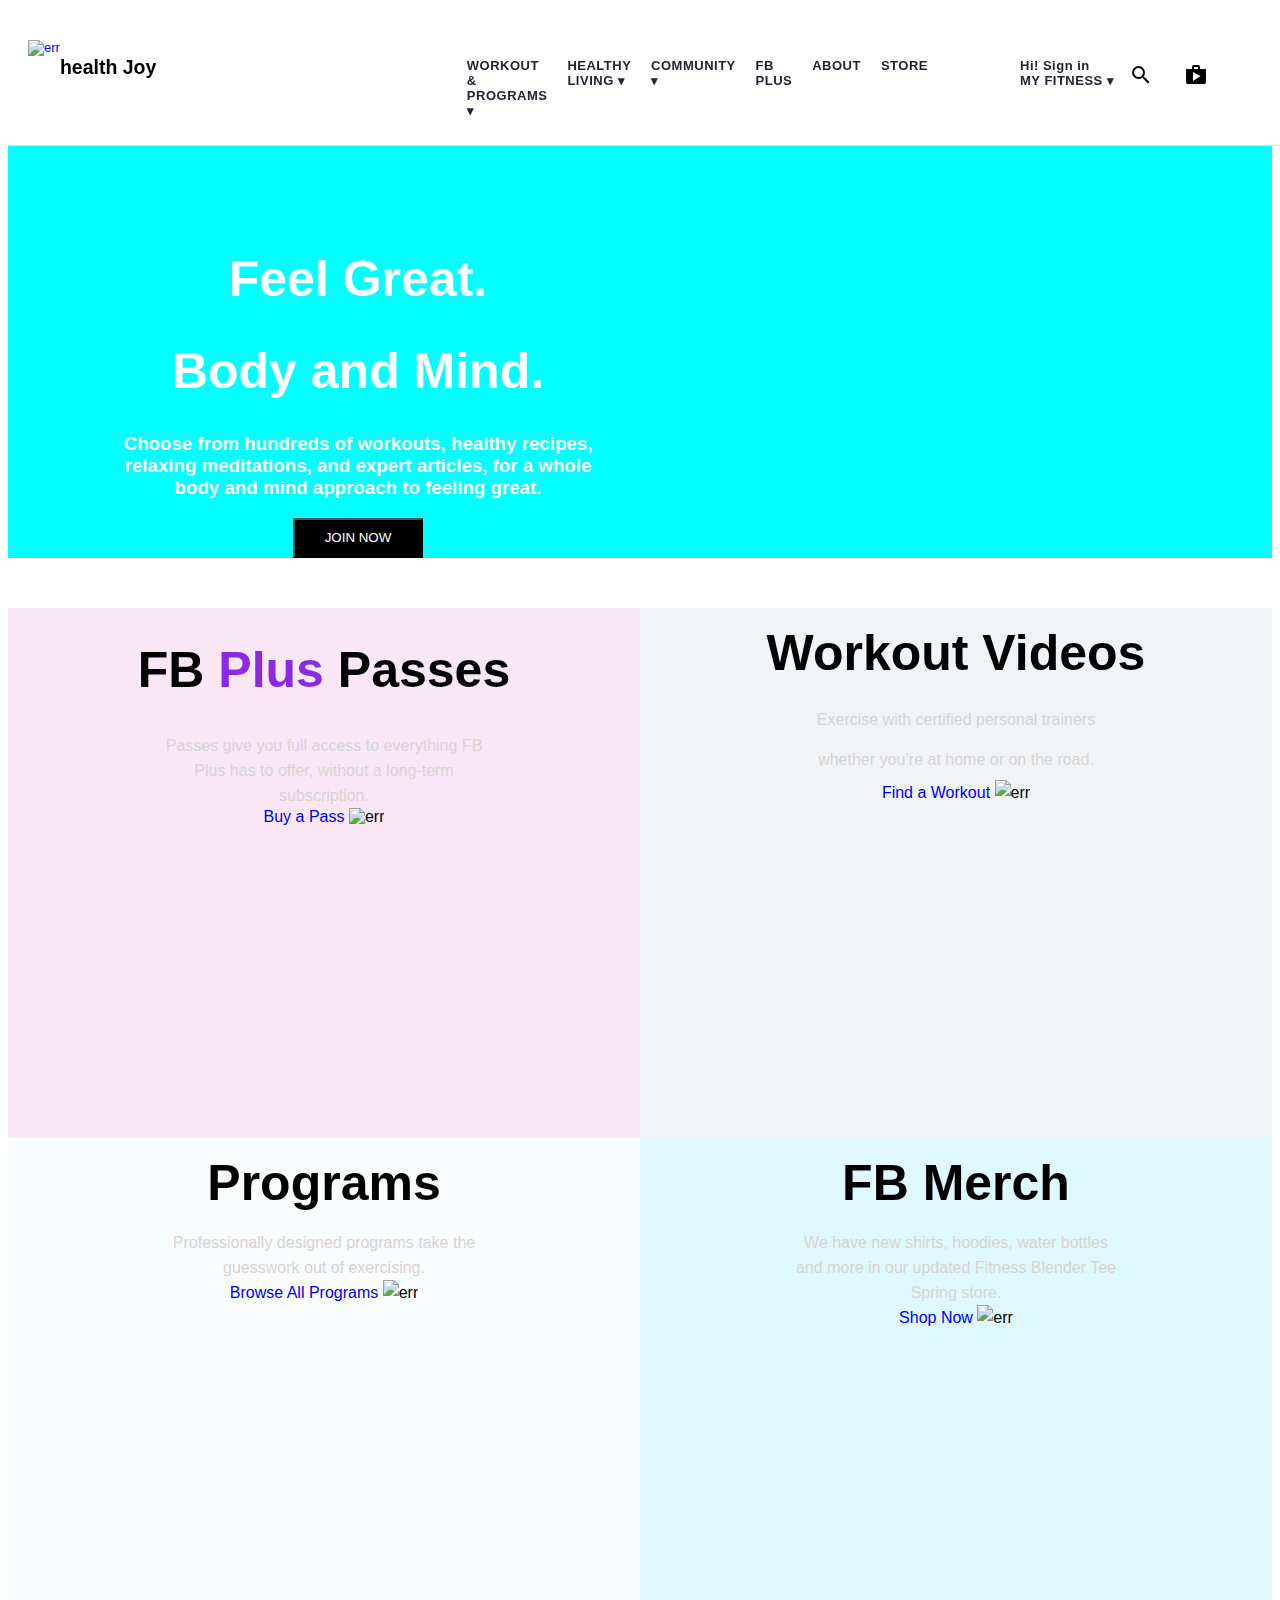
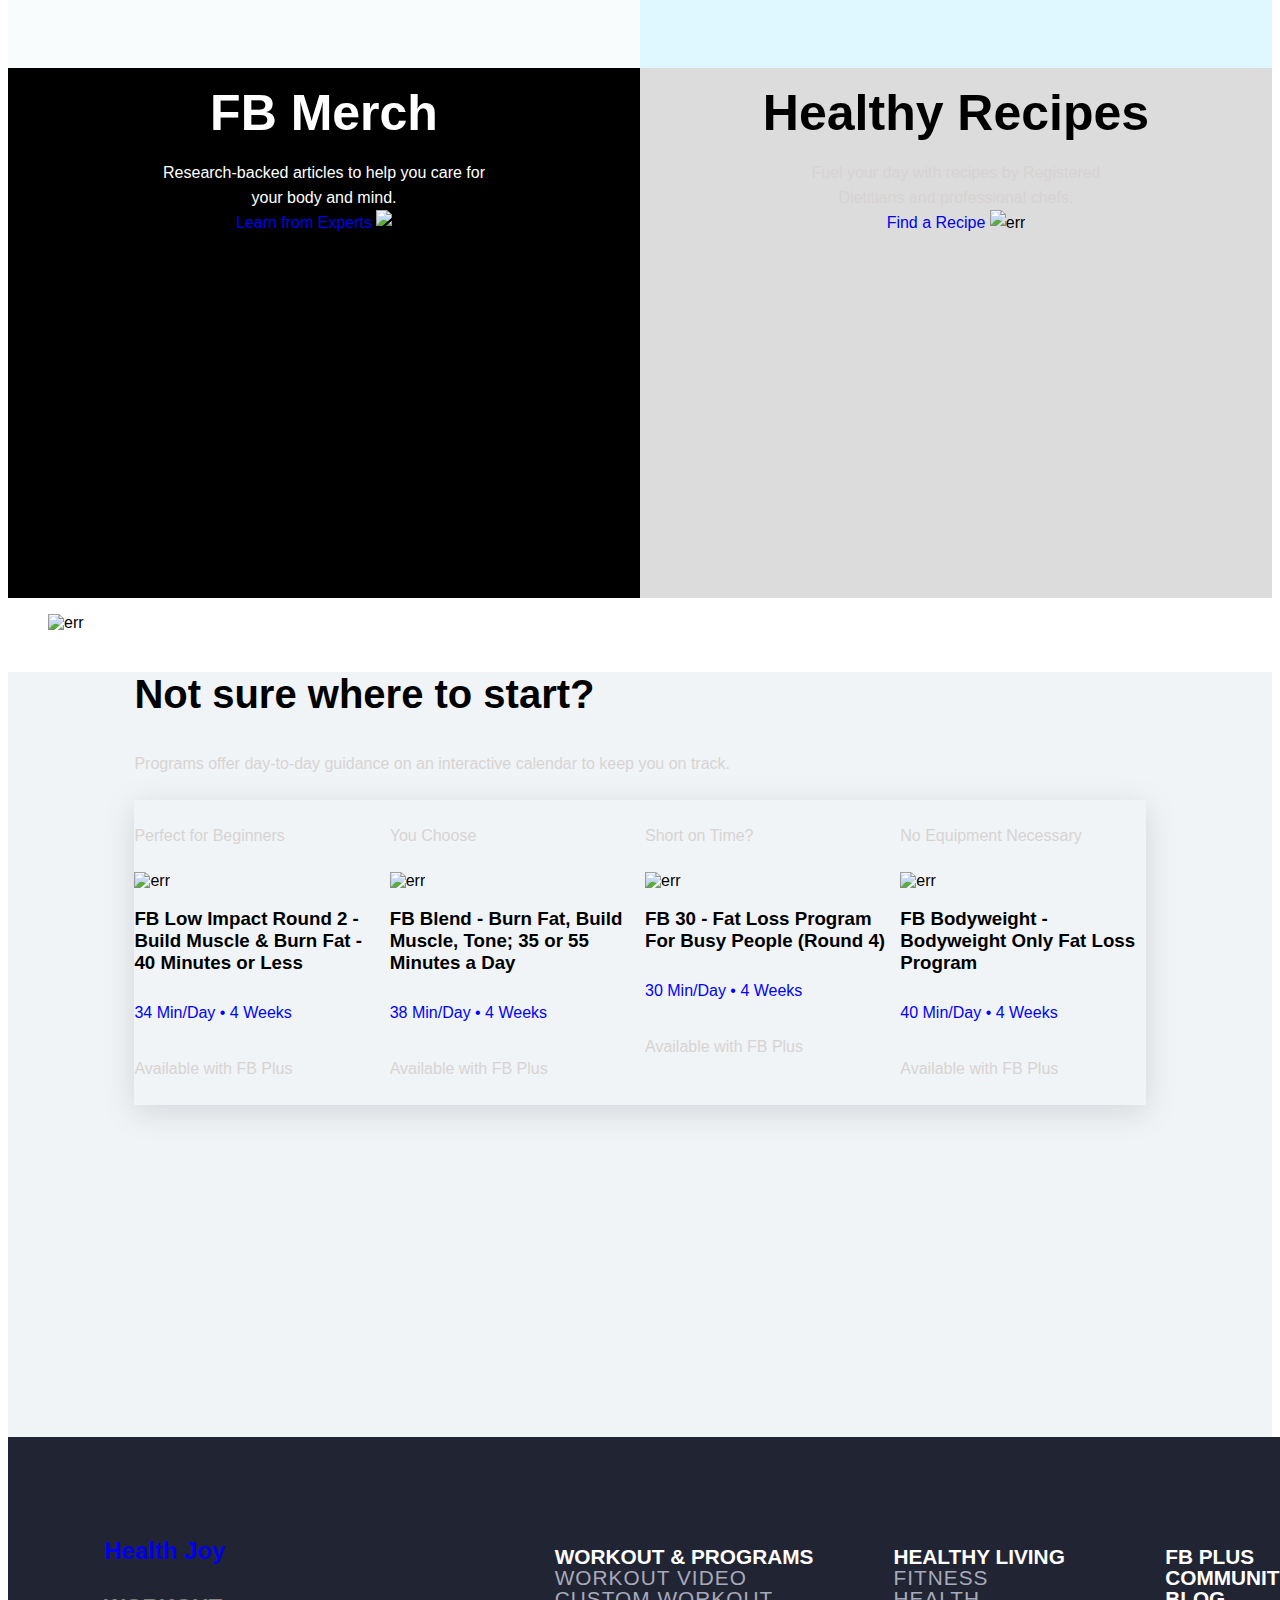
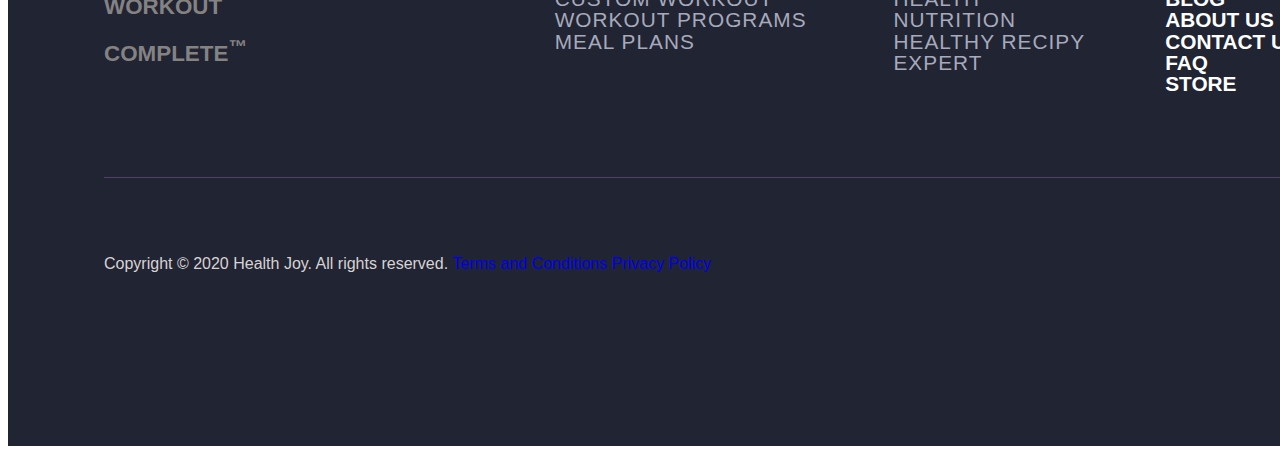
==== commit b16f7601: "Merge pull request #8 from mdharoonhussain/Day_04" ====
--- a/frontend/index.html
+++ b/frontend/index.html
@@ -33,7 +33,7 @@
     <!-- HEADER ---- -->
     <div class="header">
         <div class="image">
-            <img src="https://res.cloudinary.com/crunchbase-production/image/upload/c_lpad,f_auto,q_auto:eco,dpr_1/xrw4bb4pimqsu4pq6eij" alt="err">
+            <a href="./index.html"><img src="https://res.cloudinary.com/crunchbase-production/image/upload/c_lpad,f_auto,q_auto:eco,dpr_1/xrw4bb4pimqsu4pq6eij" alt="err"></a>
             <h2>health Joy</h2>
         </div>
         <div>
@@ -118,9 +118,9 @@
                         <h4>JOIN FOR FREE!</h4>
                         <div>Join for free and start building and tracking your workouts, get support from other Fitness
                             Blender members and more!</div>
-                        <li><a href="./"><button class="login-btn">JOIN</button></a></li>
+                        <li><a href="./loginpage.html"><button class="login-btn">JOIN</button></a></li>
                         <li><a href="./signin.html"><button class="login-btn">Sign In</button></a></li>
-                        <li><a href="./static/afterLoginLanding.html"><button class="skip-btn">Skip</button></a></li>
+                        <li><a href="./after_login_landing.html"><button class="skip-btn">Skip</button></a></li>
                     </ul>
                     <div class="header-menu last-logo">
                         <i class="material-icons material-icons-outlined">search</i>
--- a/frontend/styles/style1.css
+++ b/frontend/styles/style1.css
@@ -1,163 +1,3 @@
-.header {
-	height: 105px;
-	width: 100vw;
-	padding-left: 20px;
-	background: #fff;
-	top: 0;
-	padding-top: 40px;
-	display: flex;
-	font-size: 13px;
-	border-bottom: 1px solid #e4e1e1;
-	position: fixed;
-	justify-content: space-around;
-	z-index: 999;
-}
-.brand {
-	width: 150px;
-	height: 150px;
-	margin-top: -60px;
-}
-li {
-	list-style: none;
-}
-a {
-	text-decoration: none;
-}
-.menu:hover {
-	text-decoration: none;
-	color: #212432;
-}
-
-.header-menu {
-	font-size: 13px;
-	height: 60px;
-	letter-spacing: 0.5px;
-	margin-top: 5px;
-	margin-right: 20px;
-}
-.menu {
-	color: #212432;
-	font-weight: 600;
-	/* height: 70px; */
-}
-.header-menu:hover {
-	border-bottom: 3px solid blue;
-}
-.header div ul {
-	display: flex;
-}
-.sub-menu {
-	display: flex;
-	height: 150px;
-	width: 100vw;
-	margin-top: 20px;
-	align-items: center;
-	padding-left: -10%;
-	justify-content: center;
-}
-ul li ul.sub-menu {
-	min-width: 100%;
-	background: #313443;
-	display: none;
-	position: absolute;
-	z-index: 999;
-	left: 0;
-}
-ul li:hover ul.sub-menu {
-	display: flex;
-	color: #fff;
-}
-.menu-content {
-	color: white;
-	margin: 30px;
-	height: 150px;
-	width: 100%;
-	font-family: Maison Neue, Helvetica Neue, Helvetica, Arial, Lucida Grande,
-		sans-serif;
-	display: flex;
-	flex-direction: column;
-	align-items: center;
-	justify-content: center;
-}
-.menu-content i {
-	font-size: 25px;
-}
-.sub-menu li a:hover {
-	background-color: #151a2b;
-}
-
-.menu-login {
-	margin-left: 10%;
-	display: flex;
-	width: 300px;
-}
-
-.dashboard {
-	width: 17vw;
-	margin-top: 60px;
-	align-items: center;
-	padding-left: -10%;
-	display: flex;
-	flex-direction: column;
-	/* justify-content: center; */
-	padding: 20px;
-}
-.menu-img {
-	height: 50px;
-	width: 50px;
-	border-radius: 25px;
-	margin: 10px;
-	margin-top: -15px;
-}
-ul li ul.dashboard {
-	min-width: 15vw;
-	background: #313443;
-	display: none;
-	position: absolute;
-	z-index: 999;
-	left: 0;
-	margin-left: 75vw;
-}
-ul li:hover ul.dashboard {
-	display: block;
-	color: #fff;
-}
-.menu-login div {
-	line-height: 15px;
-}
-.dashboard li a {
-	color: white;
-	font-weight: 600;
-}
-.dashboard-dash {
-	display: flex;
-	/* justify-content: center; */
-	align-items: center;
-}
-.login div:nth-child(2) {
-	font-size: 1.2em;
-	line-height: 20px;
-}
-.btn {
-	height: 40px;
-	width: 150px;
-	border-radius: 5px;
-	background: #238dc1;
-	color: #fff;
-	margin: 10px auto;
-	text-align: center;
-}
-.last-logo {
-	display: flex;
-}
-.material-icons-outlined {
-	margin-left: 15px;
-	width: 40px;
-}
-
-
-
-
 .parent {
     display: flex;
     margin-top: 100px;
@@ -305,19 +145,6 @@
 	margin: auto;
 }
 
-figure {
-	display: flex;
-	flex-direction: column;
-	align-items: center;
-	justify-content: center;
-  }
-  
-
-  img {
-	width: 100%;
-	height: auto;
-  }
-  
 
 /* Middle banner */
 
@@ -727,4 +554,490 @@
 	padding-left: 8px;
 	padding-top: 20px;
 	font-weight: bold;
+}
+
+
+
+body {
+	font-family: Maison Neue, Helvetica Neue, Helvetica, Arial, Lucida Grande,
+		sans-serif;
+	position: relative;
+	top: 0;
+	left: 0;
+	right: 0;
+}
+.box-1 {
+	display: flex;
+	width: 80%;
+	height: 600px;
+	flex-direction: row;
+	text-align: center;
+	justify-content: center;
+	/* border: 1px solid red; */
+	margin: auto;
+}
+.content {
+	/* border: 1px solid black; */
+	width: 50%;
+	height: 100%;
+}
+.para {
+	margin-top: 30%;
+}
+.para > span {
+	font-size: 38px;
+}
+.para-1 {
+	/* border: 1px solid red; */
+	width: 72%;
+	text-align: start;
+	margin-left: 15%;
+	color: black;
+}
+.btn {
+	width: 36%;
+	height: 40px;
+	border: none;
+	border-radius: 10px;
+	background-color: #4296cb;
+	color: white !important;
+	transition-duration: 1s;
+}
+.btn:hover {
+	background-image: linear-gradient(
+		to right top,
+		#4296c3,
+		#3e98d4,
+		#3999d5,
+		#349bd6,
+		#2f9ce7
+	);
+}
+.image {
+	/* border: 1px solid rebeccapurple; */
+	width: 50%;
+	height: 100%;
+}
+#img-1 {
+	width: 590px;
+	height: 590px;
+	margin: 5px 5px;
+}
+.box-2 {
+	display: flex;
+	width: 80%;
+	height: 600px;
+	flex-direction: row-reverse;
+	text-align: center;
+	justify-content: center;
+	/* border: 1px solid red; */
+	margin: auto;
+}
+.All-Cards {
+	/* position: relative; */
+	background-color: #f0f4f6;
+	width: 100%;
+	height: 600px;
+	margin-top: 10em;
+	/* border: 1px solid red; */
+}
+.cards-line {
+	margin: 1% 12%;
+	color: black;
+}
+#card-h2 {
+	font-size: 50px;
+	margin-top: 100px !important;
+}
+.cards {
+	display: flex;
+	/* border: 2px solid red; */
+	flex-wrap: wrap;
+	justify-content: center;
+	/* margin: 3% 10%; */
+}
+.card {
+	width: 290px !important;
+	/* //change to px */
+	height: 400px;
+	margin-right: 10px;
+	/* border: 2px solid red; */
+}
+.card-image {
+	width: 100%;
+}
+.anchor-tag {
+	color: black;
+}
+.card-content {
+	/* border: 1px solid black; */
+	width: 100%;
+	height: 90%;
+	background-color: white;
+	transition-duration: 1s;
+}
+.card-content:hover {
+	border: 2px solid #4296cb;
+}
+a:link {
+	text-decoration: none;
+}
+
+.price {
+	background-color: white;
+	/* border: 1px solid red;  */
+}
+.price > span {
+	font-size: 15px;
+}
+.Big-Banner {
+	width: 100%;
+	height: 1000px;
+	background-color: #222533;
+	color: white;
+	border: 1px solid white;
+	text-align: center;
+}
+.Big-Banner > p {
+	color: lightgray;
+	margin-top: 10%;
+}
+.para-2 {
+	/* border: 2px solid white; */
+	display: block;
+	width: 53%;
+	margin: 2% 24%;
+	padding: 2%;
+}
+.flex-digit {
+	display: flex;
+	margin: auto 15%;
+	width: 70%;
+	height: 300px;
+	/* border: 1px solid green; */
+	justify-content: center;
+
+	text-align: center;
+}
+.digit-box {
+	/* border: 1px solid whitesmoke; */
+	margin: 0 2%;
+}
+.digit {
+	font-size: 80px;
+	font-style: normal;
+	color: #91eeda;
+}
+.testimonails {
+	display: flex;
+	justify-content: center;
+	width: 100%;
+	height: 800px;
+
+	background-color: #f1f6f8;
+}
+#men-image {
+	padding-top: 84px;
+}
+.bodybuilder {
+	display: block;
+	flex-wrap: wrap;
+
+	width: 40%;
+	height: 40%;
+	margin: auto 5%;
+	text-align: center;
+}
+.bodybuilder > p {
+	color: #8cb9d6;
+}
+#testi-para {
+	font-size: 30px;
+}
+.Company-banner {
+	width: 100%;
+	height: 200px;
+	background-color: white;
+}
+.Company-banner {
+	display: flex;
+	flex-wrap: wrap;
+	flex-direction: row;
+	text-align: center;
+	justify-content: space-around;
+	/* margin-top: 200px; */
+	/* border: 1px solid red; */
+}
+.company-name {
+	margin-top: 90px;
+}
+#company-para {
+	margin-left: 47%;
+}
+/*   oon hover give text decoration */
+.ready-banner {
+	position: relative;
+	justify-content: center;
+	width: 100%;
+	height: 220px;
+	background-image: linear-gradient(
+		to right top,
+		#31b3ce,
+		#30adcf,
+		#33a7cf,
+		#38a1ce,
+		#409bcc
+	);
+}
+.ready-content {
+	position: absolute;
+	display: flex;
+	flex-wrap: wrap;
+	justify-content: center;
+	color: white;
+	width: 80%;
+	height: 150px;
+	/* border: 3px solid red; */
+	bottom: 0;
+	left: 90px;
+}
+#start-btn {
+	width: 250px;
+	height: 50px;
+	border-radius: 10px;
+	background-color: black;
+	color: white;
+	display: block;
+	margin-top: 30px;
+	margin-left: 70%;
+	border: none;
+	transition-duration: 2s;
+}
+.ready-para {
+	margin-top: 30px;
+	font-size: 30px;
+	color: white;
+}
+#start-btn:hover {
+	background-image: linear-gradient(
+		to right top,
+		#0e0e0f,
+		#13161a,
+		#131c24,
+		#0f242d,
+		#062c34
+	);
+}
+
+
+.image1 {
+	margin-top: 105px;
+	position: absolute;
+	z-index: -1;
+}
+.image1 img {
+	width: 100vw;
+	height: 100vh;
+}
+.image-content {
+	position: absolute;
+	width: 28%;
+	margin: 15%;
+	font-family: Maison Neue, Helvetica Neue, Helvetica, Arial, Lucida Grande,
+		sans-serif;
+	color: #fff;
+}
+h1 {
+	font-size: 50px;
+}
+h5 {
+	font-size: 20px;
+	color: #212432;
+	font-weight: 600;
+}
+.wrapper {
+	width: 85%;
+	display: flex;
+	position: absolute;
+	flex-wrap: nowrap;
+	justify-content: center;
+	margin: 0 9%;
+	/* background: #44485e; */
+	margin-top: 700px;
+}
+.wrapper-div {
+	width: 300px;
+	height: 260px;
+	margin: 0.5px;
+	background: #313444;
+	padding: 40px;
+}
+.wrapper-div > h5 {
+	color: #fff;
+	margin-top: 20px;
+	font-size: 30px;
+}
+p {
+	color: #d8d3d3;
+	line-height: 40px;
+}
+.wrapper div:hover {
+	background: #151a2b;
+}
+.useLess {
+	height: 160vh;
+}
+
+
+
+.header {
+	height: 105px;
+	width: 100%;
+	padding-left: 20px;
+	background: #fff;
+	top: 0;
+	padding-top: 40px;
+	display: flex;
+	font-size: 13px;
+	border-bottom: 1px solid #e4e1e1;
+	position: fixed;
+	justify-content: space-around;
+	z-index: 999;
+	/* border: 2px solid red; */
+}
+.brand {
+	width: 150px;
+	height: 150px;
+	margin-top: -60px;
+}
+li {
+	list-style: none;
+}
+a {
+	text-decoration: none;
+}
+
+.header-menu {
+	font-size: 13px;
+	height: 60px;
+	letter-spacing: 0.5px;
+	margin-top: 5px;
+	margin-right: 20px;
+	/* border: 2px solid red; */
+}
+.menu {
+	color: #212432;
+	font-weight: 600;
+	/* height: 70px; */
+}
+.header-menu:hover {
+	border-bottom: 3px solid blue;
+}
+.header div ul {
+	display: flex;
+}
+.sub-menu {
+	display: flex;
+	height: 150px;
+	width: 100vw;
+	margin-top: 20px;
+	align-items: center;
+	padding-left: -10%;
+	justify-content: center;
+}
+ul li ul.sub-menu {
+	min-width: 100%;
+	background: #313443;
+	display: none;
+	position: absolute;
+	z-index: 999;
+	left: 0;
+}
+ul li:hover ul.sub-menu {
+	display: flex;
+	color: #fff;
+}
+.menu-content {
+	color: white;
+	margin: 30px;
+	height: 150px;
+	width: 100%;
+	font-family: Maison Neue, Helvetica Neue, Helvetica, Arial, Lucida Grande,
+		sans-serif;
+	display: flex;
+	flex-direction: column;
+	align-items: center;
+	justify-content: center;
+}
+.menu-content i {
+	font-size: 25px;
+}
+.sub-menu li a:hover {
+	background-color: #151a2b;
+}
+
+.menu-login {
+	margin-left: 10%;
+	display: flex;
+	width: 300px;
+}
+
+.login {
+	width: 17vw;
+	margin-top: 60px;
+	align-items: center;
+	padding-left: -10%;
+	justify-content: center;
+	padding: 40px;
+}
+ul li ul.login {
+	min-width: 250px;
+	background: #313443;
+	display: none;
+	position: absolute;
+	z-index: 999;
+	left: 0;
+	margin-left: 70vw;
+}
+ul li:hover ul.login {
+	display: block;
+	color: #fff;
+}
+.menu-login div {
+	line-height: 15px;
+}
+.login div:nth-child(1) {
+	font-size: 1.5em;
+}
+.login div:nth-child(2) {
+	font-size: 1.2em;
+	line-height: 20px;
+	margin-bottom: 20px;
+}
+
+.skip-btn{
+	height: 40px;
+	width: 15rem;
+	border-radius: 5px;
+	background: #004ad4;
+	color: #fff;
+	/* margin: 10px auto; */
+	text-align: center;
+}
+
+.login-btn {
+	height: 40px;
+	width: 15rem;
+	border-radius: 5px;
+	background: #5b7c8d;
+	color: rgb(204, 204, 204);
+	/* margin: 10px auto; */
+	text-align: center;
+}
+.last-logo {
+	display: flex;
+}
+.material-icons-outlined {
+	margin-left: 15px;
+	width: 40px;
 }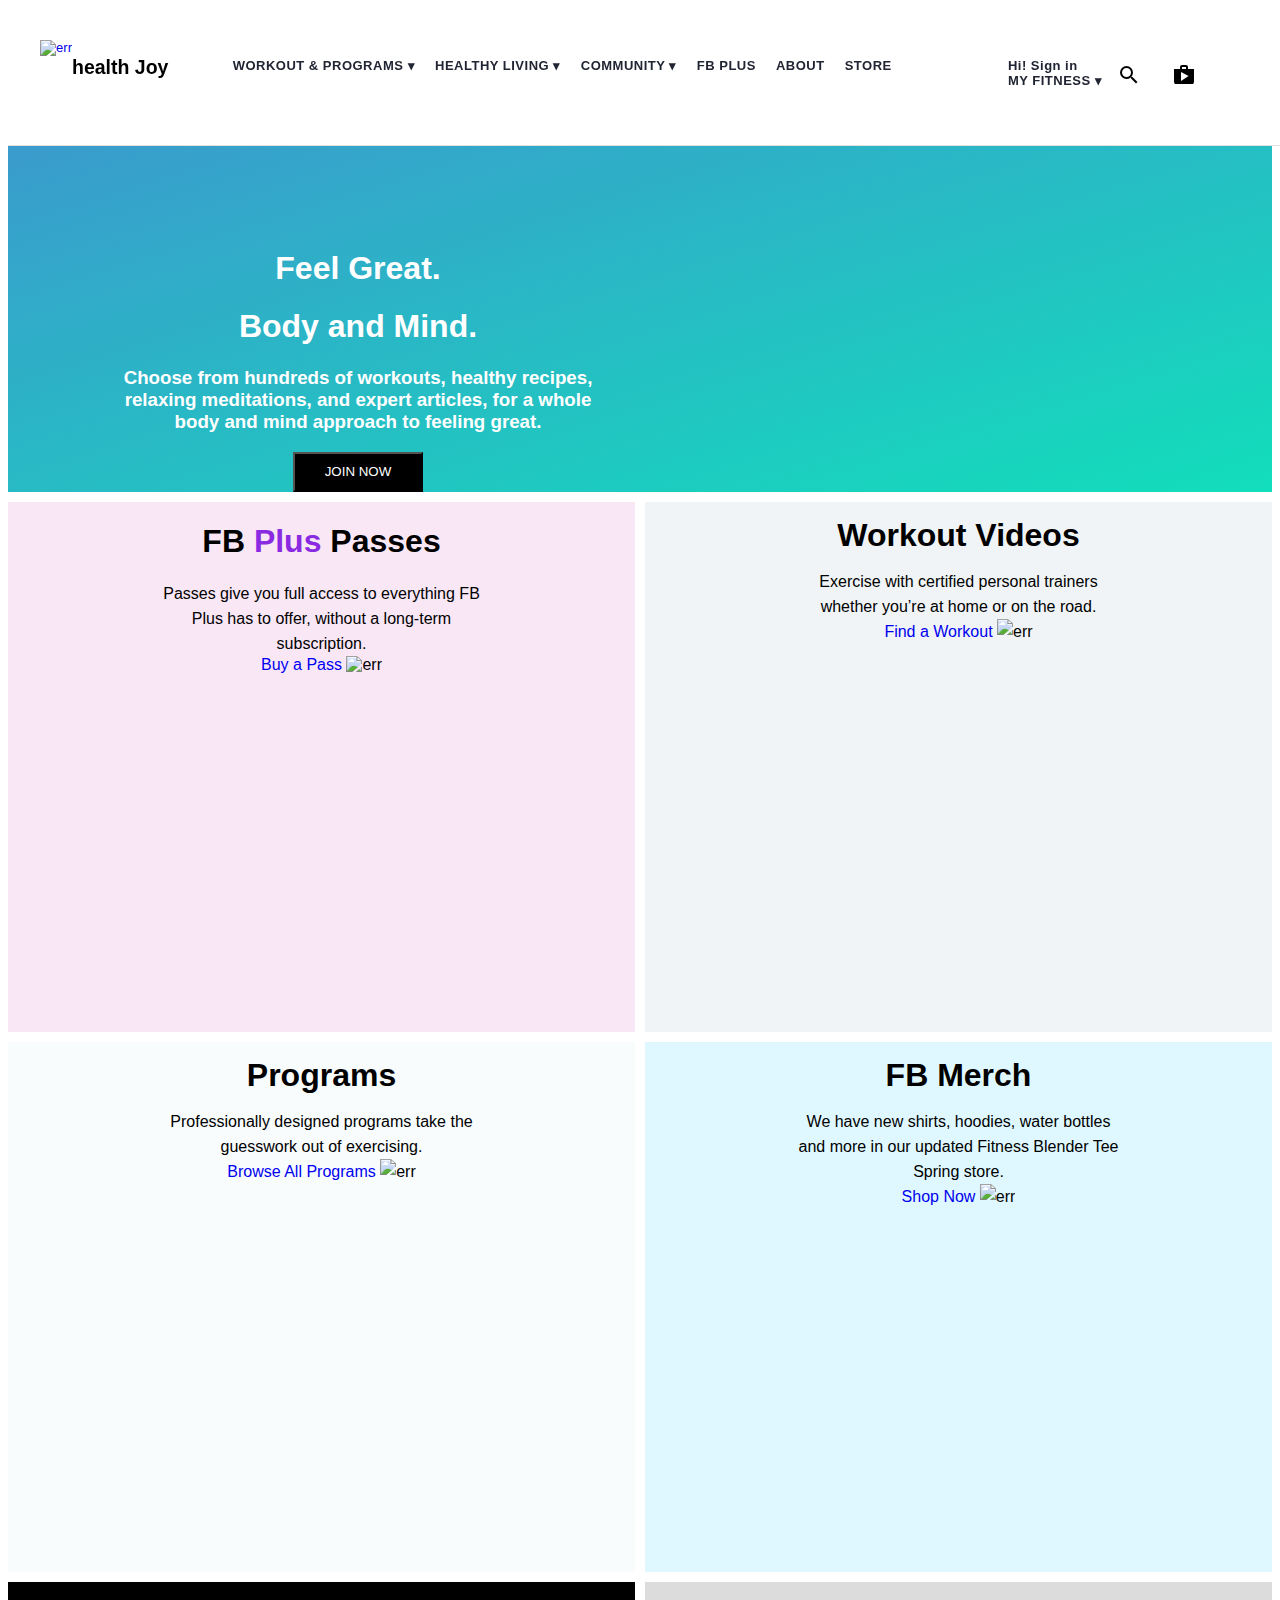
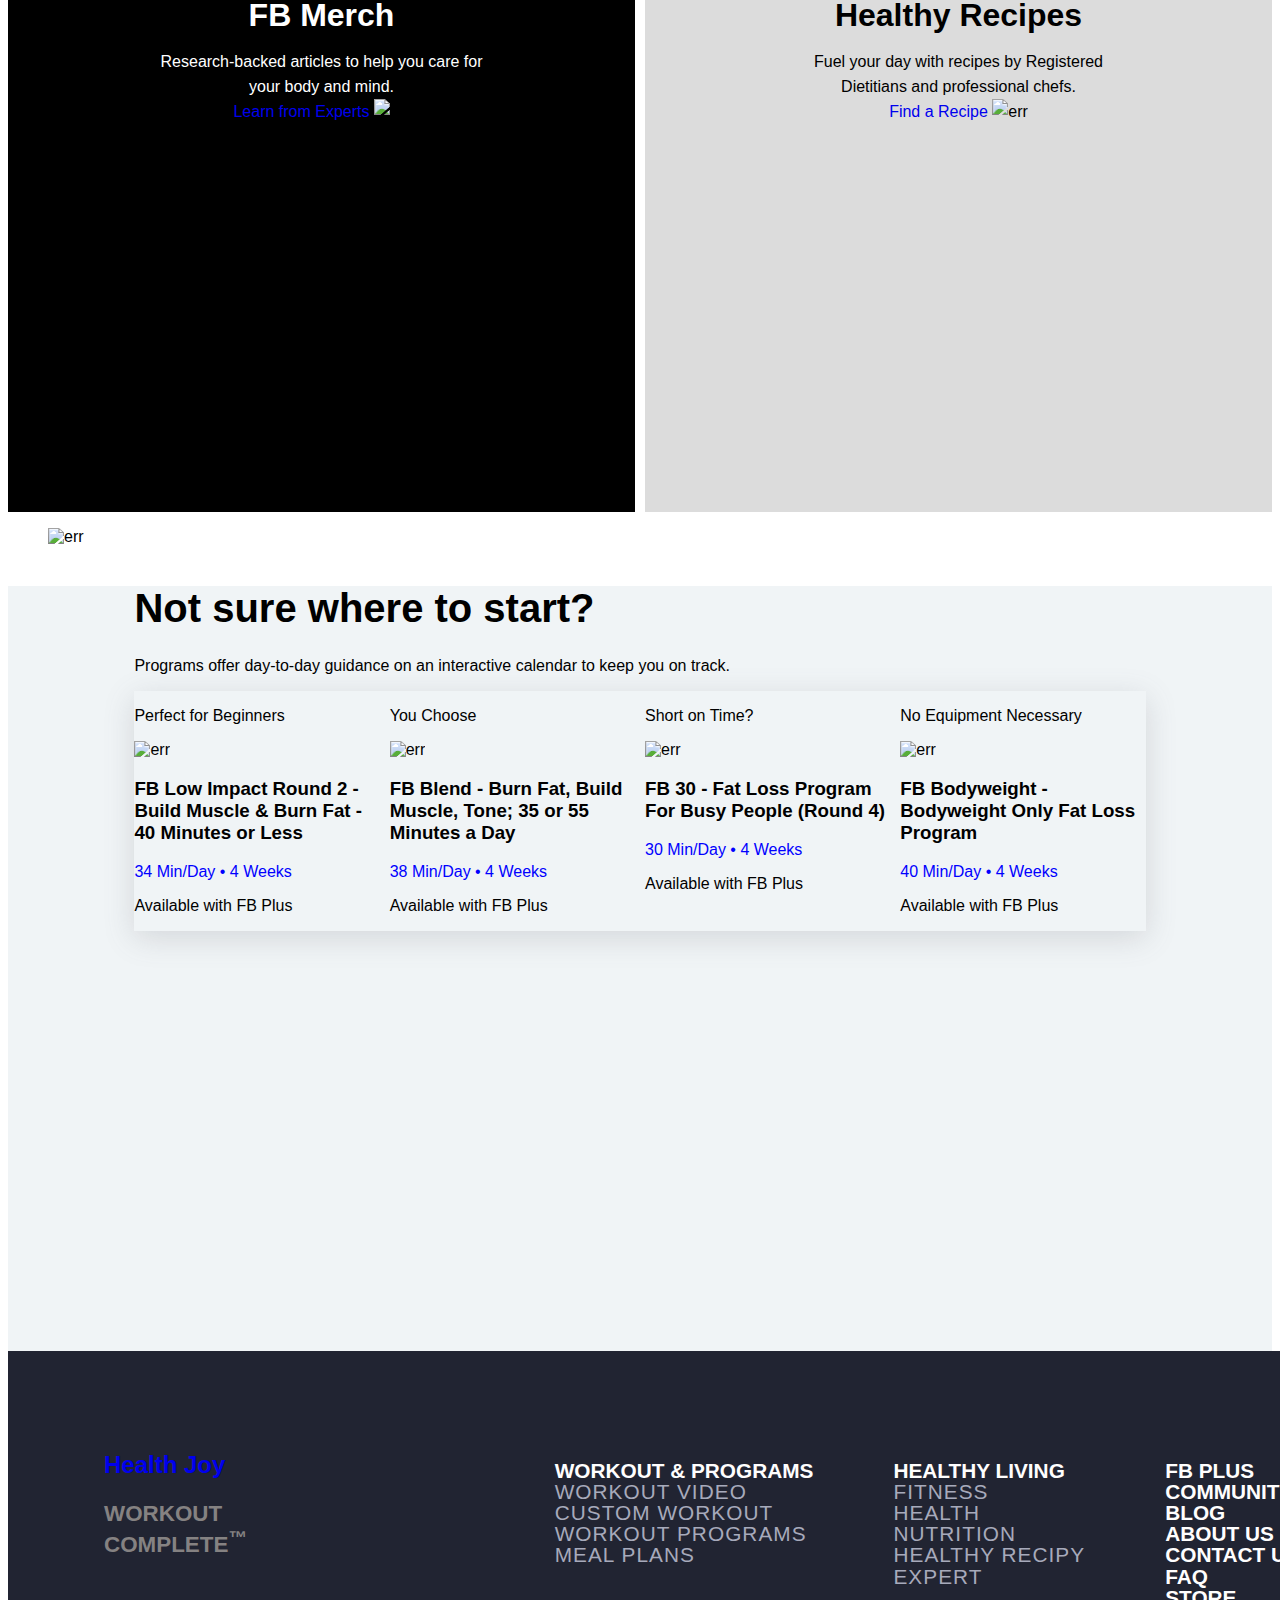
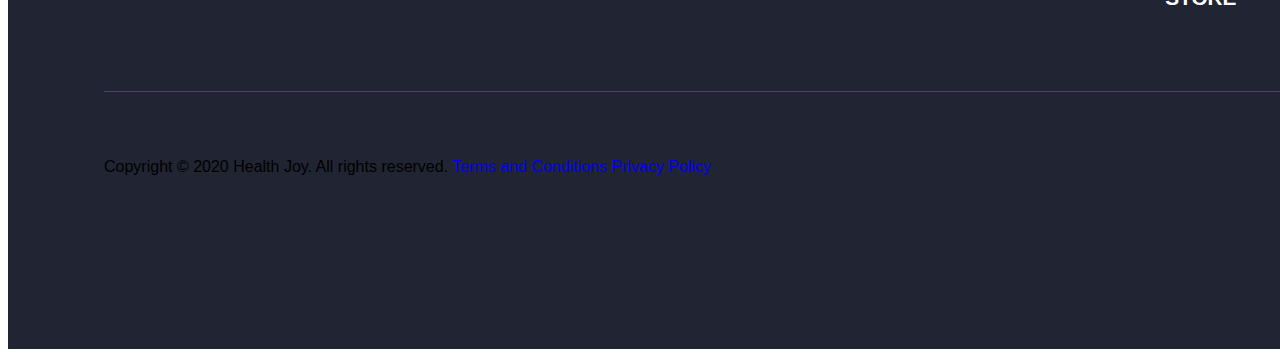
==== commit ba0f9557: "Project Done" ====
--- a/frontend/index.html
+++ b/frontend/index.html
@@ -121,6 +121,7 @@
                         <li><a href="./loginpage.html"><button class="login-btn">JOIN</button></a></li>
                         <li><a href="./signin.html"><button class="login-btn">Sign In</button></a></li>
                         <li><a href="./after_login_landing.html"><button class="skip-btn">Skip</button></a></li>
+                        <!-- <li><a href="./static/afterLoginLanding.html">Skip >> Take me to the app</a></li> -->
                     </ul>
                     <div class="header-menu last-logo">
                         <i class="material-icons material-icons-outlined">search</i>
@@ -137,7 +138,7 @@
 
 <div class="parent">
     <div class="child1">
-        <div>
+        <div id="join-now">
             <h1>Feel Great.</h1>
             <h1>Body and Mind.</h1>
             <h3>Choose from hundreds of workouts, healthy recipes, relaxing meditations, and expert articles, for a whole body and mind approach to feeling great.</h3>
--- a/frontend/styles/style1.css
+++ b/frontend/styles/style1.css
@@ -4,7 +4,9 @@
     justify-content: space-between;
     width: 100%;
     /* margin-left: 100px; */
-    background-color: aqua;
+    /* background-color: aqua; */
+	background: linear-gradient(to bottom right,#3d97ce 0%,#12debb 100%);
+
 }
 
 .child2 img {
@@ -49,6 +51,9 @@
 	display: grid;
 	grid-template-columns: repeat(2,1fr);
 	margin-top: 50px;
+	margin: auto;
+	gap: 10px;
+	margin-top: 10px;
 }
 
 #content1 {
@@ -162,6 +167,9 @@
 	width: 80%;
 	margin: auto;
 }
+.inside1 p {
+	color: black;
+}
 .inside1 h1 {
 	font-size: 40px;
 }
@@ -182,74 +190,174 @@
 	color: blue;
 }
 
-/* footer part */
-
-.footer {
-    /* height: 95vh; */
-    width: 100vw;
-    background: #212432;
-    padding-top: 10rem;
-    padding-bottom: 6rem;
-    padding-left: 6rem;
-    padding-right: 8rem;
-}
-h2 {
-	/* display: block; */
+#part1 p:nth-child(1) {
+	color: black;
+}
+/* #part1 p:nth-child(2) {
+	color: grey;
+} */
+#part2 p:nth-child(1) {
+	color: black;
+}
+#part3 p:nth-child(1) {
+	color: black;
+}
+#part4 p:nth-child(1) {
+	color: black;
+}
+
+
+/* HEADER CSS FROM HERE----------------------------------------- */
+.header {
+	height: 105px;
+	width: 100%;
+	padding-left: 20px;
+	background: #fff;
+	top: 0;
+	padding-top: 40px;
+	display: flex;
+	font-size: 13px;
+	border-bottom: 1px solid #e4e1e1;
+	position: fixed;
+	justify-content: space-around;
+	z-index: 999;
+}
+.brand {
+	width: 150px;
+	height: 150px;
+	margin-top: -60px;
+}
+li {
+	list-style: none;
+}
+a {
+	text-decoration: none;
+}
+
+.header-menu {
+	font-size: 13px;
+	height: 60px;
+	letter-spacing: 0.5px;
+	margin-top: 5px;
+	margin-right: 20px;
+}
+.menu {
+	color: #212432;
+	font-weight: 600;
+	/* height: 70px; */
+}
+.header-menu:hover {
+	border-bottom: 3px solid blue;
+}
+.header div ul {
+	display: flex;
+}
+.sub-menu {
+	display: flex;
+	height: 150px;
+	width: 100vw;
+	margin-top: 20px;
+	align-items: center;
+	padding-left: -10%;
+	justify-content: center;
+}
+ul li ul.sub-menu {
+	min-width: 100%;
+	background: #313443;
+	display: none;
+	position: absolute;
+	z-index: 999;
+	left: 0;
+}
+ul li:hover ul.sub-menu {
+	display: flex;
+	color: #fff;
+}
+.menu-content {
+	color: white;
+	margin: 30px;
+	height: 150px;
+	width: 100%;
+	font-family: Maison Neue, Helvetica Neue, Helvetica, Arial, Lucida Grande,
+		sans-serif;
+	display: flex;
+	flex-direction: column;
+	align-items: center;
+	justify-content: center;
+}
+.menu-content i {
+	font-size: 25px;
+}
+.sub-menu li a:hover {
+	background-color: #151a2b;
+}
+
+.menu-login {
+	margin-left: 10%;
+	display: flex;
+	width: 300px;
+}
+
+.login {
+	width: 17vw;
+	margin-top: 60px;
+	align-items: center;
+	padding-left: -10%;
+	justify-content: center;
+	padding: 40px;
+}
+ul li ul.login {
+	min-width: 250px;
+	background: #313443;
+	display: none;
+	position: absolute;
+	z-index: 999;
+	left: 0;
+	margin-left: 70vw;
+}
+ul li:hover ul.login {
+	display: block;
+	color: #fff;
+}
+.menu-login div {
+	line-height: 15px;
+}
+.login div:nth-child(1) {
 	font-size: 1.5em;
-	margin-block-start: 0.83em;
-	margin-block-end: 0.83em;
-	margin-inline-start: 0px;
-	margin-inline-end: 0px;
-	/* font-weight: bold; */
-}
-.footer-div1 {
-    display: flex;
-    justify-content: space-between;
-    margin-bottom: 50px;
-    flex-wrap: wrap;
-}
-.footer-div1-border {
-	padding-top: 50px;
-	border-top: 1px solid #514166;
-}
-.footer-div1 h2 p {
-	width: 200px;
-	font-size: 1.4rem;
-	color: #858282;
-}
-.footer-div1-list {
-	margin-bottom: 2rem;
-	line-height: 1.2em;
-	margin-top: -50px;
-	display: flex;
-	margin-right: 5%;
-}
-.footer-div1-list ul {
-	margin: 0 20px;
-}
-.footer-div1-conta {
-	font-size: 1.3rem;
-	color: #7b7f92;
-	color: #a7aabb;
-	letter-spacing: 0.05em;
-}
-.footer-div1-conta1 {
-	font-size: 1.3rem;
-	color: #fffefe;
-	font-weight: 600;
-}
-.app {
-    width: 300px;
-    display: flex;
-    flex-wrap: wrap;
-
-}
-.app-logo {
-	color: white;
-	font-size: 25px;
-	margin-right: 20px;
-	/* width: 50px; */
-}
+}
+.login div:nth-child(2) {
+	font-size: 1.2em;
+	line-height: 20px;
+	margin-bottom: 20px;
+}
+
+.skip-btn{
+	height: 40px;
+	width: 15rem;
+	border-radius: 5px;
+	background: #004ad4;
+	color: #fff;
+	/* margin: 10px auto; */
+	text-align: center;
+}
+
+.login-btn {
+	height: 40px;
+	width: 15rem;
+	border-radius: 5px;
+	background: #5b7c8d;
+	color: rgb(204, 204, 204);
+	/* margin: 10px auto; */
+	text-align: center;
+}
+.last-logo {
+	display: flex;
+}
+.material-icons-outlined {
+	margin-left: 15px;
+	width: 40px;
+}
+
 
 body {
 	/* background-color: aquamarine; */
@@ -260,7 +368,16 @@
 	left: 0;
 	right: 0;
 }
-
+.box-1 {
+	display: flex;
+	width: 80%;
+	height: 600px;
+	flex-direction: row;
+	text-align: center;
+	justify-content: center;
+	/* border: 1px solid red; */
+	margin: auto;
+}
 .content {
 	/* border: 1px solid black; */
 	width: 50%;
@@ -271,6 +388,13 @@
 }
 .para > span {
 	font-size: 38px;
+}
+.para-1 {
+	/* border: 1px solid red; */
+	width: 72%;
+	text-align: start;
+	margin-left: 15%;
+	color: black;
 }
 .btn {
 	width: 36%;
@@ -291,274 +415,82 @@
 		#2f9ce7
 	);
 }
-.image {
-	/* border: 1px solid rebeccapurple; */
-	width: 50%;
-	height: 100%;
-}
-#img-1 {
-	width: 590px;
-	height: 590px;
-	margin: 5px 5px;
-}
-
-.All-Cards {
-	/* position: relative; */
-	background-color: #f0f4f6;
-	width: 100%;
-	height: 600px;
-	margin-top: 10em;
-	/* border: 1px solid red; */
-}
-.cards-line {
-	margin: 1% 12%;
-	color: black;
-}
-#card-h2 {
-	font-size: 50px;
-	margin-top: 100px !important;
-}
-.cards {
-	display: flex;
-	/* border: 2px solid red; */
-	flex-wrap: wrap;
-	justify-content: center;
-}
-.card {
-	width: 290px !important;
-	height: 400px;
-	margin-right: 10px;
-	/* border: 2px solid red; */
-}
-.card-image {
-	width: 100%;
-}
-.anchor-tag {
-	color: black;
-}
-.card-content {
-	/* border: 1px solid black; */
-	width: 100%;
-	height: 90%;
-	background-color: white;
-	transition-duration: 1s;
-}
-.card-content:hover {
-	border: 2px solid #4296cb;
-}
-a:link {
-	text-decoration: none;
-}
-
-.price {
-	background-color: white;
-	/* border: 1px solid red;  */
-}
-.price > span {
-	font-size: 15px;
-}
-.Big-Banner {
-	width: 100%;
-	height: 1000px;
-	background-color: #222533;
+
+
+
+
+.footer {
+    /* height: 95vh; */
+    width: 100vw;
+    background: #212432;
+    padding-top: 10rem;
+    padding-bottom: 6rem;
+    padding-left: 6rem;
+    padding-right: 8rem;
+}
+h2 {
+	/* display: block; */
+	font-size: 1.5em;
+	margin-block-start: 0.83em;
+	margin-block-end: 0.83em;
+	margin-inline-start: 0px;
+	margin-inline-end: 0px;
+	/* font-weight: bold; */
+}
+.footer-div1 {
+    display: flex;
+    justify-content: space-between;
+    margin-bottom: 50px;
+    flex-wrap: wrap;
+}
+.footer-div1-border {
+	padding-top: 50px;
+	border-top: 1px solid #514166;
+}
+.footer-div1 h2 p {
+	width: 200px;
+	font-size: 1.4rem;
+	color: #858282;
+}
+.footer-div1-list {
+	margin-bottom: 2rem;
+	line-height: 1.2em;
+	margin-top: -50px;
+	display: flex;
+	margin-right: 5%;
+}
+.footer-div1-list ul {
+	margin: 0 20px;
+}
+.footer-div1-conta {
+	font-size: 1.3rem;
+	color: #7b7f92;
+	color: #a7aabb;
+	letter-spacing: 0.05em;
+}
+.footer-div1-conta1 {
+	font-size: 1.3rem;
+	color: #fffefe;
+	font-weight: 600;
+}
+.app {
+    width: 300px;
+    display: flex;
+    flex-wrap: wrap;
+
+}
+.app-logo {
 	color: white;
-	border: 1px solid white;
-	text-align: center;
-}
-.Big-Banner > p {
-	color: lightgray;
-	margin-top: 10%;
-}
-.flex-digit {
-	display: flex;
-	margin: auto 15%;
-	width: 70%;
-	height: 300px;
-	justify-content: center;
-
-	text-align: center;
-}
-.digit-box {
-	margin: 0 2%;
-}
-.digit {
-	font-size: 80px;
-	font-style: normal;
-	color: #91eeda;
-}
-.testimonails {
-	display: flex;
-	justify-content: center;
-	width: 100%;
-	height: 800px;
-
-	background-color: #f1f6f8;
-}
-#men-image {
-	padding-top: 84px;
-}
-.bodybuilder {
-	display: block;
-	flex-wrap: wrap;
-
-	width: 40%;
-	height: 40%;
-	margin: auto 5%;
-	text-align: center;
-}
-.bodybuilder > p {
-	color: #8cb9d6;
-}
-#testi-para {
-	font-size: 30px;
-}
-.Company-banner {
-	width: 100%;
-	height: 200px;
-	background-color: white;
-}
-.Company-banner {
-	display: flex;
-	flex-wrap: wrap;
-	flex-direction: row;
-	text-align: center;
-	justify-content: space-around;
-}
-.company-name {
-	margin-top: 90px;
-}
-#company-para {
-	margin-left: 47%;
-}
-.ready-banner {
-	position: relative;
-	justify-content: center;
-	width: 100%;
-	height: 220px;
-	background-image: linear-gradient(
-		to right top,
-		#31b3ce,
-		#30adcf,
-		#33a7cf,
-		#38a1ce,
-		#409bcc
-	);
-}
-.ready-content {
-	position: absolute;
-	display: flex;
-	flex-wrap: wrap;
-	justify-content: center;
-	color: white;
-	width: 80%;
-	height: 150px;
-	bottom: 0;
-	left: 90px;
-}
-#start-btn {
-	width: 250px;
-	height: 50px;
-	border-radius: 10px;
-	background-color: black;
-	color: white;
-	display: block;
-	margin-top: 30px;
-	margin-left: 70%;
-	border: none;
-	transition-duration: 2s;
-}
-.ready-para {
-	margin-top: 30px;
-	font-size: 30px;
-	color: white;
-}
-#start-btn:hover {
-	background-image: linear-gradient(
-		to right top,
-		#0e0e0f,
-		#13161a,
-		#131c24,
-		#0f242d,
-		#062c34
-	);
-}
-
-.image1 {
-	margin-top: 105px;
-	position: absolute;
-	z-index: -1;
-}
-.image1 img {
-	width: 100vw;
-	height: 100vh;
-}
-.image-content {
-	position: absolute;
-	width: 28%;
-	margin: 15%;
-	font-family: Maison Neue, Helvetica Neue, Helvetica, Arial, Lucida Grande,
-		sans-serif;
-	color: #fff;
-}
-h1 {
-	font-size: 50px;
-}
-h5 {
-	font-size: 20px;
-	color: #212432;
-	font-weight: 600;
-}
-.wrapper {
-	width: 85%;
-	display: flex;
-	position: absolute;
-	flex-wrap: nowrap;
-	justify-content: center;
-	margin: 0 9%;
-	margin-top: 700px;
-}
-.wrapper-div {
-	width: 300px;
-	height: 260px;
-	margin: 0.5px;
-	background: #313444;
-	padding: 40px;
-}
-.wrapper-div > h5 {
-	color: #fff;
-	margin-top: 20px;
-	font-size: 30px;
-}
-p {
-	color: #d8d3d3;
-	line-height: 40px;
-}
-.wrapper div:hover {
-	background: #151a2b;
-}
-.useLess {
-	height: 160vh;
-}
-
-.image img {
-	width: 60px;
-	height: 60px;
-}
-.image {
-	display: flex;
-	/* border: 2px solid red; */
-	width: 200px;
-}
-.image h3 {
-	text-align: center;
-	padding-left: 8px;
-	padding-top: 20px;
-	font-weight: bold;
-}
+	font-size: 25px;
+	margin-right: 20px;
+	/* width: 50px; */
+}
+
 
 
 
 body {
+	/* background-color: aquamarine; */
 	font-family: Maison Neue, Helvetica Neue, Helvetica, Arial, Lucida Grande,
 		sans-serif;
 	position: relative;
@@ -566,478 +498,15 @@
 	left: 0;
 	right: 0;
 }
-.box-1 {
-	display: flex;
-	width: 80%;
-	height: 600px;
-	flex-direction: row;
-	text-align: center;
-	justify-content: center;
-	/* border: 1px solid red; */
-	margin: auto;
-}
-.content {
-	/* border: 1px solid black; */
-	width: 50%;
-	height: 100%;
-}
-.para {
-	margin-top: 30%;
-}
-.para > span {
-	font-size: 38px;
-}
-.para-1 {
-	/* border: 1px solid red; */
-	width: 72%;
-	text-align: start;
-	margin-left: 15%;
-	color: black;
-}
-.btn {
-	width: 36%;
-	height: 40px;
-	border: none;
-	border-radius: 10px;
-	background-color: #4296cb;
-	color: white !important;
-	transition-duration: 1s;
-}
-.btn:hover {
-	background-image: linear-gradient(
-		to right top,
-		#4296c3,
-		#3e98d4,
-		#3999d5,
-		#349bd6,
-		#2f9ce7
-	);
-}
+
 .image {
-	/* border: 1px solid rebeccapurple; */
-	width: 50%;
-	height: 100%;
-}
-#img-1 {
-	width: 590px;
-	height: 590px;
-	margin: 5px 5px;
-}
-.box-2 {
-	display: flex;
-	width: 80%;
-	height: 600px;
-	flex-direction: row-reverse;
-	text-align: center;
-	justify-content: center;
-	/* border: 1px solid red; */
-	margin: auto;
-}
-.All-Cards {
-	/* position: relative; */
-	background-color: #f0f4f6;
-	width: 100%;
-	height: 600px;
-	margin-top: 10em;
-	/* border: 1px solid red; */
-}
-.cards-line {
-	margin: 1% 12%;
-	color: black;
-}
-#card-h2 {
-	font-size: 50px;
-	margin-top: 100px !important;
-}
-.cards {
-	display: flex;
-	/* border: 2px solid red; */
-	flex-wrap: wrap;
-	justify-content: center;
-	/* margin: 3% 10%; */
-}
-.card {
-	width: 290px !important;
-	/* //change to px */
-	height: 400px;
-	margin-right: 10px;
-	/* border: 2px solid red; */
-}
-.card-image {
-	width: 100%;
-}
-.anchor-tag {
-	color: black;
-}
-.card-content {
-	/* border: 1px solid black; */
-	width: 100%;
-	height: 90%;
-	background-color: white;
-	transition-duration: 1s;
-}
-.card-content:hover {
-	border: 2px solid #4296cb;
-}
-a:link {
-	text-decoration: none;
-}
-
-.price {
-	background-color: white;
-	/* border: 1px solid red;  */
-}
-.price > span {
-	font-size: 15px;
-}
-.Big-Banner {
-	width: 100%;
-	height: 1000px;
-	background-color: #222533;
-	color: white;
-	border: 1px solid white;
-	text-align: center;
-}
-.Big-Banner > p {
-	color: lightgray;
-	margin-top: 10%;
-}
-.para-2 {
-	/* border: 2px solid white; */
-	display: block;
-	width: 53%;
-	margin: 2% 24%;
-	padding: 2%;
-}
-.flex-digit {
-	display: flex;
-	margin: auto 15%;
-	width: 70%;
-	height: 300px;
-	/* border: 1px solid green; */
-	justify-content: center;
-
-	text-align: center;
-}
-.digit-box {
-	/* border: 1px solid whitesmoke; */
-	margin: 0 2%;
-}
-.digit {
-	font-size: 80px;
-	font-style: normal;
-	color: #91eeda;
-}
-.testimonails {
-	display: flex;
-	justify-content: center;
-	width: 100%;
-	height: 800px;
-
-	background-color: #f1f6f8;
-}
-#men-image {
-	padding-top: 84px;
-}
-.bodybuilder {
-	display: block;
-	flex-wrap: wrap;
-
-	width: 40%;
-	height: 40%;
-	margin: auto 5%;
-	text-align: center;
-}
-.bodybuilder > p {
-	color: #8cb9d6;
-}
-#testi-para {
-	font-size: 30px;
-}
-.Company-banner {
-	width: 100%;
-	height: 200px;
-	background-color: white;
-}
-.Company-banner {
-	display: flex;
-	flex-wrap: wrap;
-	flex-direction: row;
-	text-align: center;
-	justify-content: space-around;
-	/* margin-top: 200px; */
-	/* border: 1px solid red; */
-}
-.company-name {
-	margin-top: 90px;
-}
-#company-para {
-	margin-left: 47%;
-}
-/*   oon hover give text decoration */
-.ready-banner {
-	position: relative;
-	justify-content: center;
-	width: 100%;
-	height: 220px;
-	background-image: linear-gradient(
-		to right top,
-		#31b3ce,
-		#30adcf,
-		#33a7cf,
-		#38a1ce,
-		#409bcc
-	);
-}
-.ready-content {
-	position: absolute;
-	display: flex;
-	flex-wrap: wrap;
-	justify-content: center;
-	color: white;
-	width: 80%;
-	height: 150px;
-	/* border: 3px solid red; */
-	bottom: 0;
-	left: 90px;
-}
-#start-btn {
-	width: 250px;
-	height: 50px;
-	border-radius: 10px;
-	background-color: black;
-	color: white;
-	display: block;
-	margin-top: 30px;
-	margin-left: 70%;
-	border: none;
-	transition-duration: 2s;
-}
-.ready-para {
-	margin-top: 30px;
-	font-size: 30px;
-	color: white;
-}
-#start-btn:hover {
-	background-image: linear-gradient(
-		to right top,
-		#0e0e0f,
-		#13161a,
-		#131c24,
-		#0f242d,
-		#062c34
-	);
-}
-
-
-.image1 {
-	margin-top: 105px;
-	position: absolute;
-	z-index: -1;
-}
-.image1 img {
-	width: 100vw;
-	height: 100vh;
-}
-.image-content {
-	position: absolute;
-	width: 28%;
-	margin: 15%;
-	font-family: Maison Neue, Helvetica Neue, Helvetica, Arial, Lucida Grande,
-		sans-serif;
-	color: #fff;
-}
-h1 {
-	font-size: 50px;
-}
-h5 {
-	font-size: 20px;
-	color: #212432;
-	font-weight: 600;
-}
-.wrapper {
-	width: 85%;
-	display: flex;
-	position: absolute;
-	flex-wrap: nowrap;
-	justify-content: center;
-	margin: 0 9%;
-	/* background: #44485e; */
-	margin-top: 700px;
-}
-.wrapper-div {
-	width: 300px;
-	height: 260px;
-	margin: 0.5px;
-	background: #313444;
-	padding: 40px;
-}
-.wrapper-div > h5 {
-	color: #fff;
-	margin-top: 20px;
-	font-size: 30px;
-}
-p {
-	color: #d8d3d3;
-	line-height: 40px;
-}
-.wrapper div:hover {
-	background: #151a2b;
-}
-.useLess {
-	height: 160vh;
-}
-
-
-
-.header {
-	height: 105px;
-	width: 100%;
-	padding-left: 20px;
-	background: #fff;
-	top: 0;
-	padding-top: 40px;
-	display: flex;
-	font-size: 13px;
-	border-bottom: 1px solid #e4e1e1;
-	position: fixed;
-	justify-content: space-around;
-	z-index: 999;
-	/* border: 2px solid red; */
-}
-.brand {
-	width: 150px;
-	height: 150px;
-	margin-top: -60px;
-}
-li {
-	list-style: none;
-}
-a {
-	text-decoration: none;
-}
-
-.header-menu {
-	font-size: 13px;
-	height: 60px;
-	letter-spacing: 0.5px;
-	margin-top: 5px;
-	margin-right: 20px;
-	/* border: 2px solid red; */
-}
-.menu {
-	color: #212432;
-	font-weight: 600;
-	/* height: 70px; */
-}
-.header-menu:hover {
-	border-bottom: 3px solid blue;
-}
-.header div ul {
-	display: flex;
-}
-.sub-menu {
-	display: flex;
-	height: 150px;
-	width: 100vw;
-	margin-top: 20px;
-	align-items: center;
-	padding-left: -10%;
-	justify-content: center;
-}
-ul li ul.sub-menu {
-	min-width: 100%;
-	background: #313443;
-	display: none;
-	position: absolute;
-	z-index: 999;
-	left: 0;
-}
-ul li:hover ul.sub-menu {
-	display: flex;
-	color: #fff;
-}
-.menu-content {
-	color: white;
-	margin: 30px;
-	height: 150px;
-	width: 100%;
-	font-family: Maison Neue, Helvetica Neue, Helvetica, Arial, Lucida Grande,
-		sans-serif;
-	display: flex;
-	flex-direction: column;
-	align-items: center;
-	justify-content: center;
-}
-.menu-content i {
-	font-size: 25px;
-}
-.sub-menu li a:hover {
-	background-color: #151a2b;
-}
-
-.menu-login {
-	margin-left: 10%;
-	display: flex;
-	width: 300px;
-}
-
-.login {
-	width: 17vw;
-	margin-top: 60px;
-	align-items: center;
-	padding-left: -10%;
-	justify-content: center;
-	padding: 40px;
-}
-ul li ul.login {
-	min-width: 250px;
-	background: #313443;
-	display: none;
-	position: absolute;
-	z-index: 999;
-	left: 0;
-	margin-left: 70vw;
-}
-ul li:hover ul.login {
-	display: block;
-	color: #fff;
-}
-.menu-login div {
-	line-height: 15px;
-}
-.login div:nth-child(1) {
-	font-size: 1.5em;
-}
-.login div:nth-child(2) {
-	font-size: 1.2em;
-	line-height: 20px;
-	margin-bottom: 20px;
-}
-
-.skip-btn{
-	height: 40px;
-	width: 15rem;
-	border-radius: 5px;
-	background: #004ad4;
-	color: #fff;
-	/* margin: 10px auto; */
-	text-align: center;
-}
-
-.login-btn {
-	height: 40px;
-	width: 15rem;
-	border-radius: 5px;
-	background: #5b7c8d;
-	color: rgb(204, 204, 204);
-	/* margin: 10px auto; */
-	text-align: center;
-}
-.last-logo {
-	display: flex;
-}
-.material-icons-outlined {
-	margin-left: 15px;
-	width: 40px;
+	/* border: 2px solid red; */
+	display: flex;
+}
+.image img {
+	width: 60px;
+	margin-top: -5px;
+}
+#join-now h1 {
+	font-size: 32px;
 }